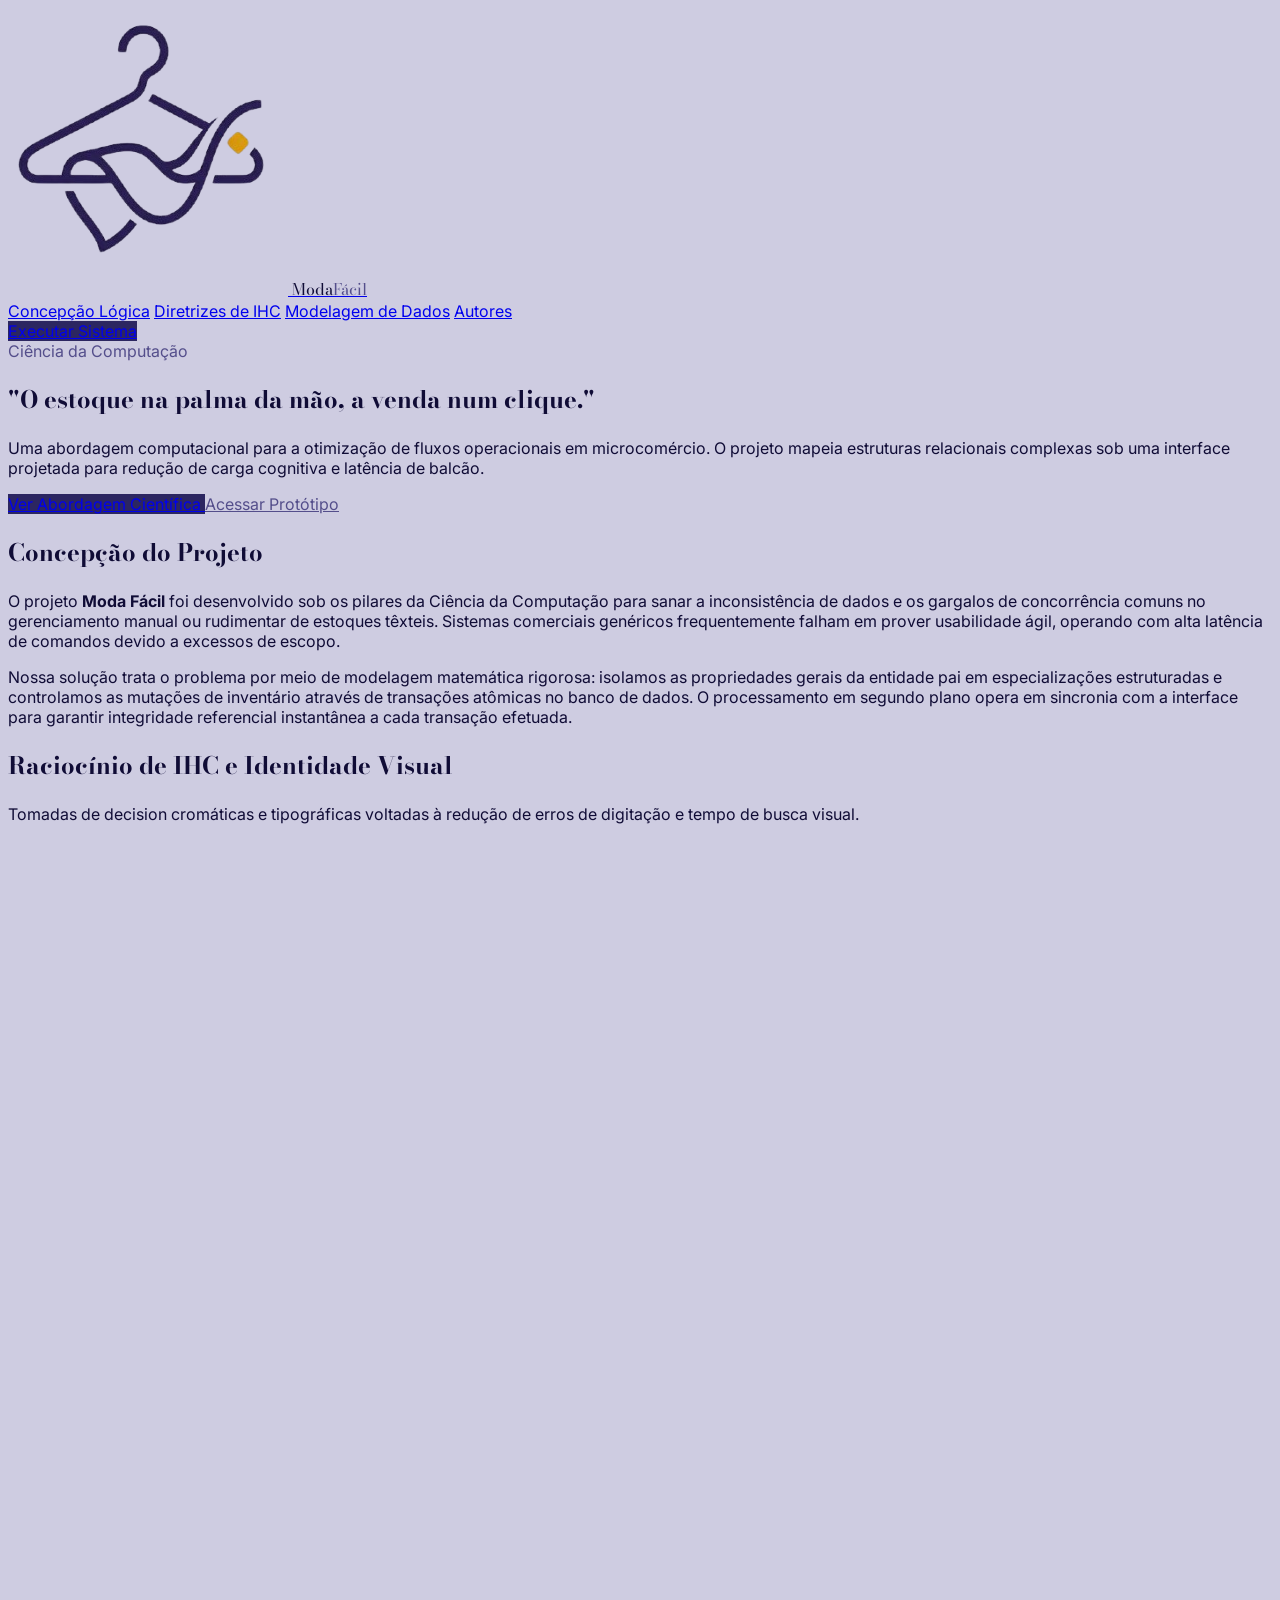
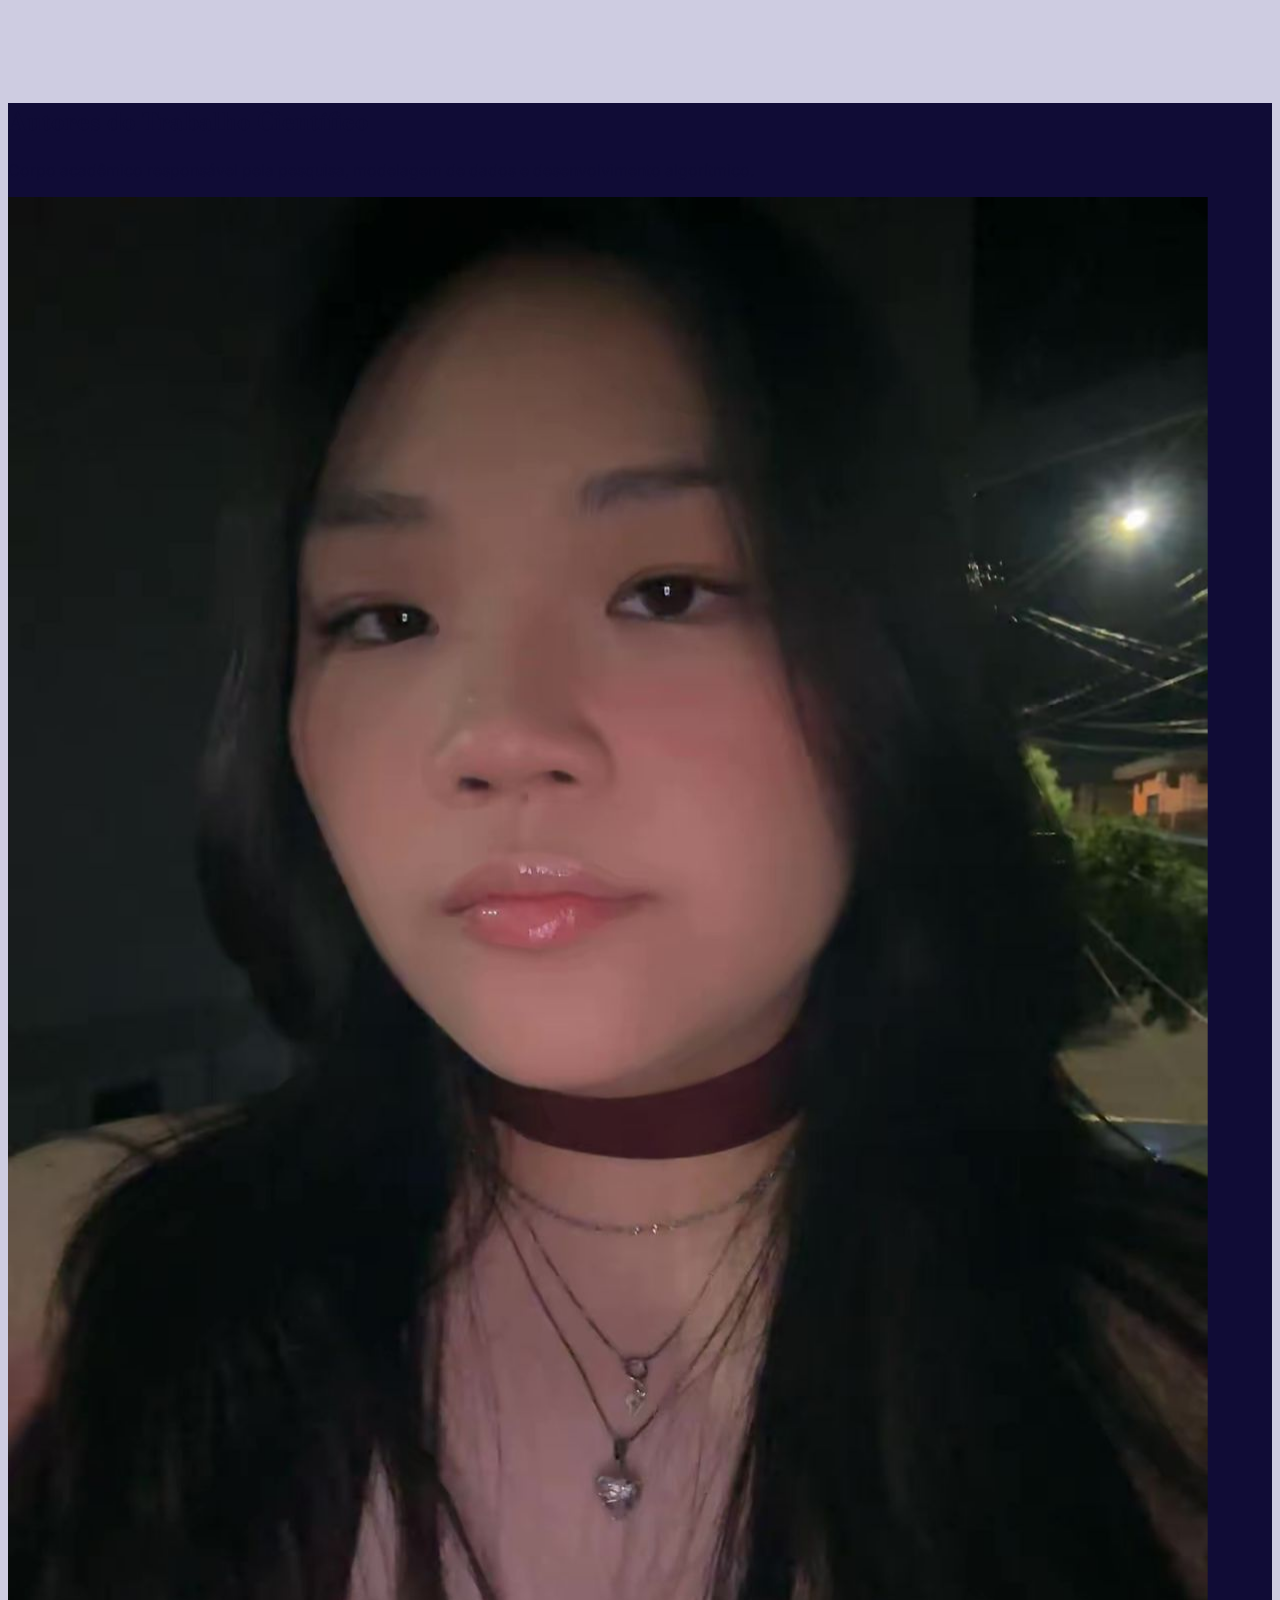
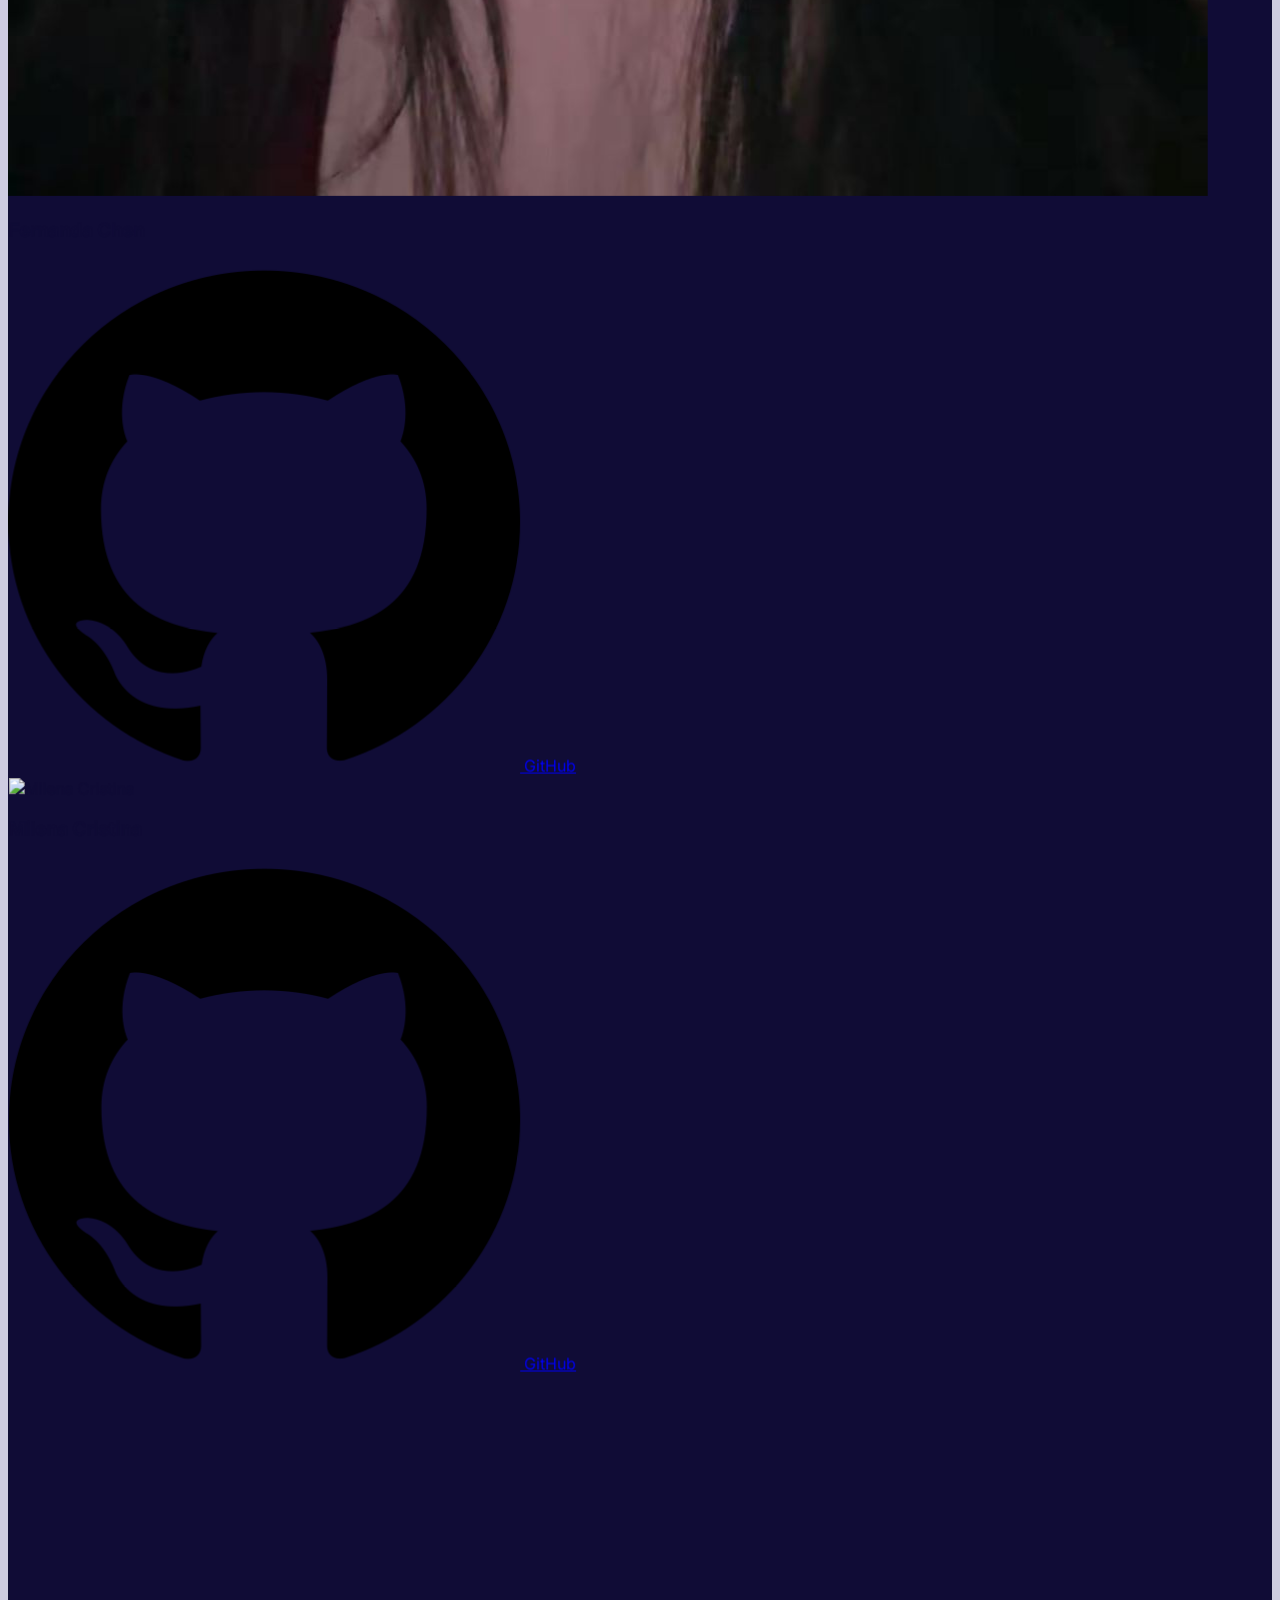
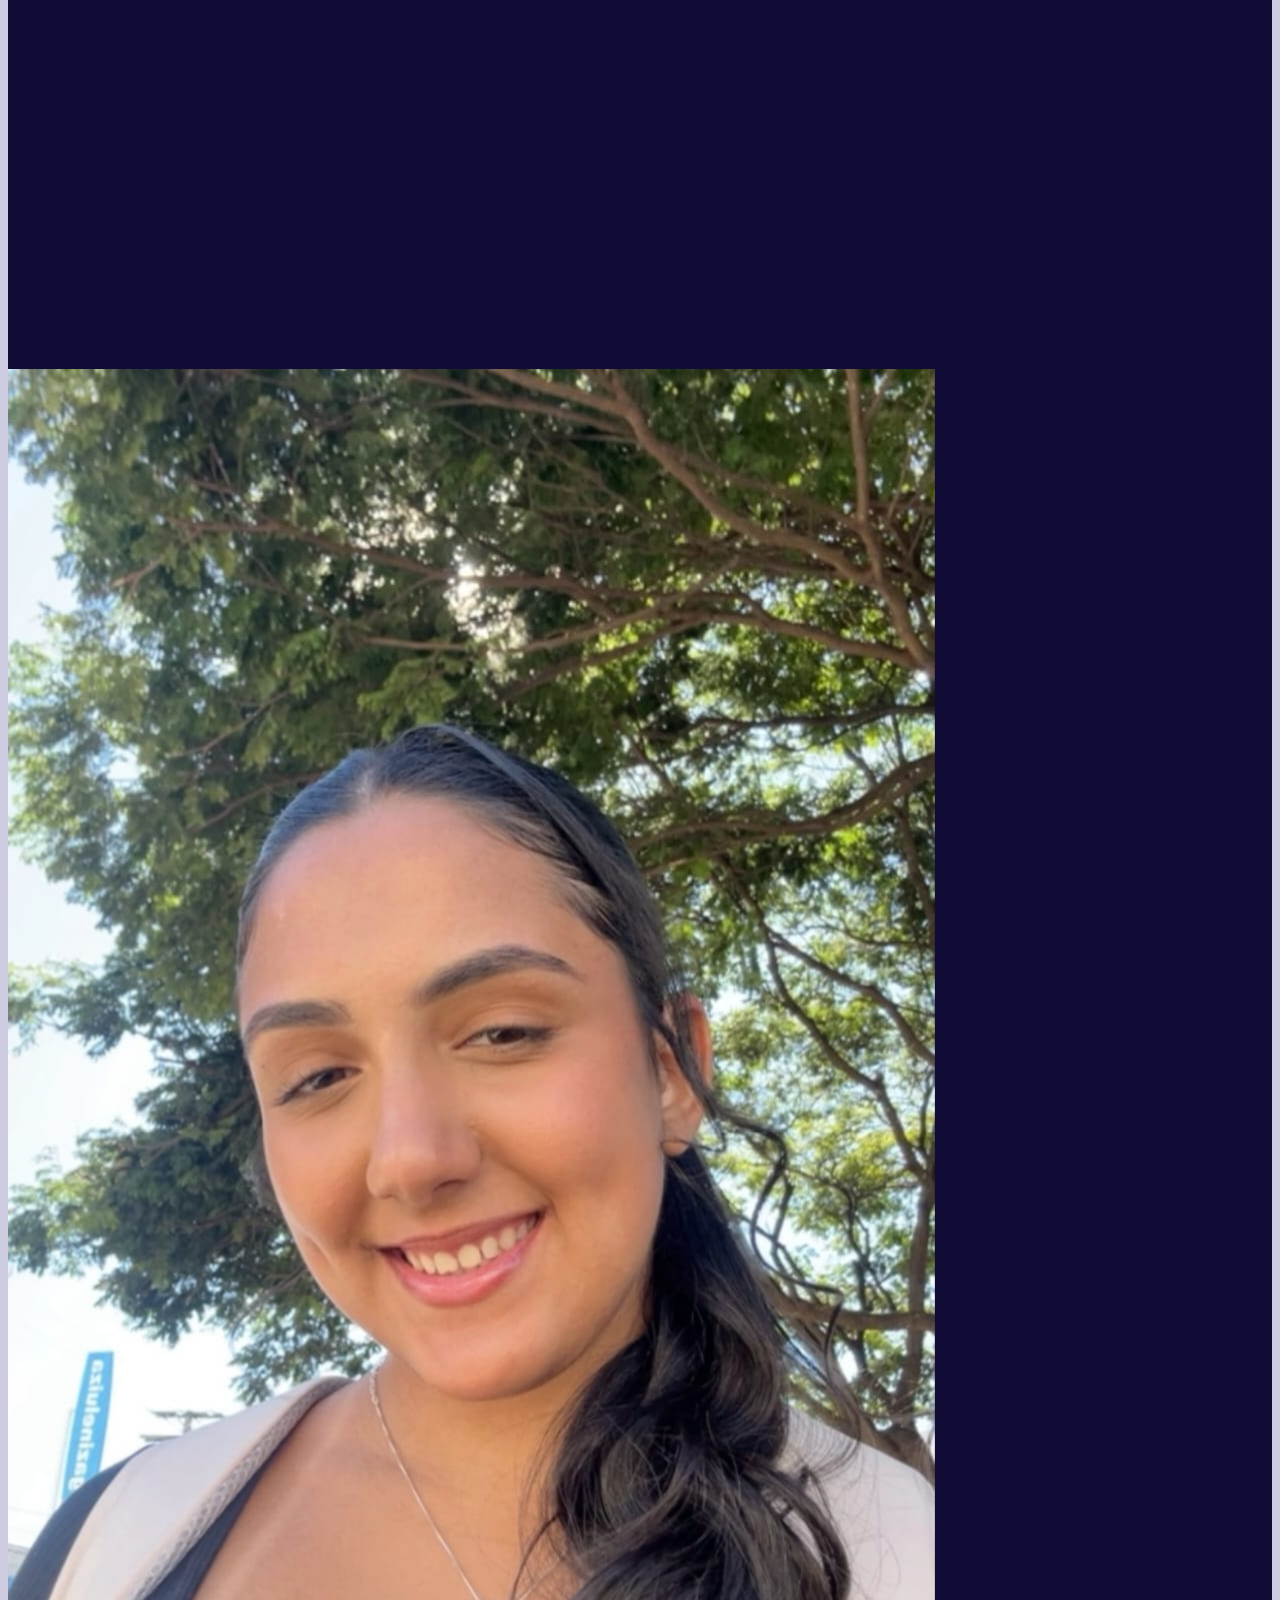
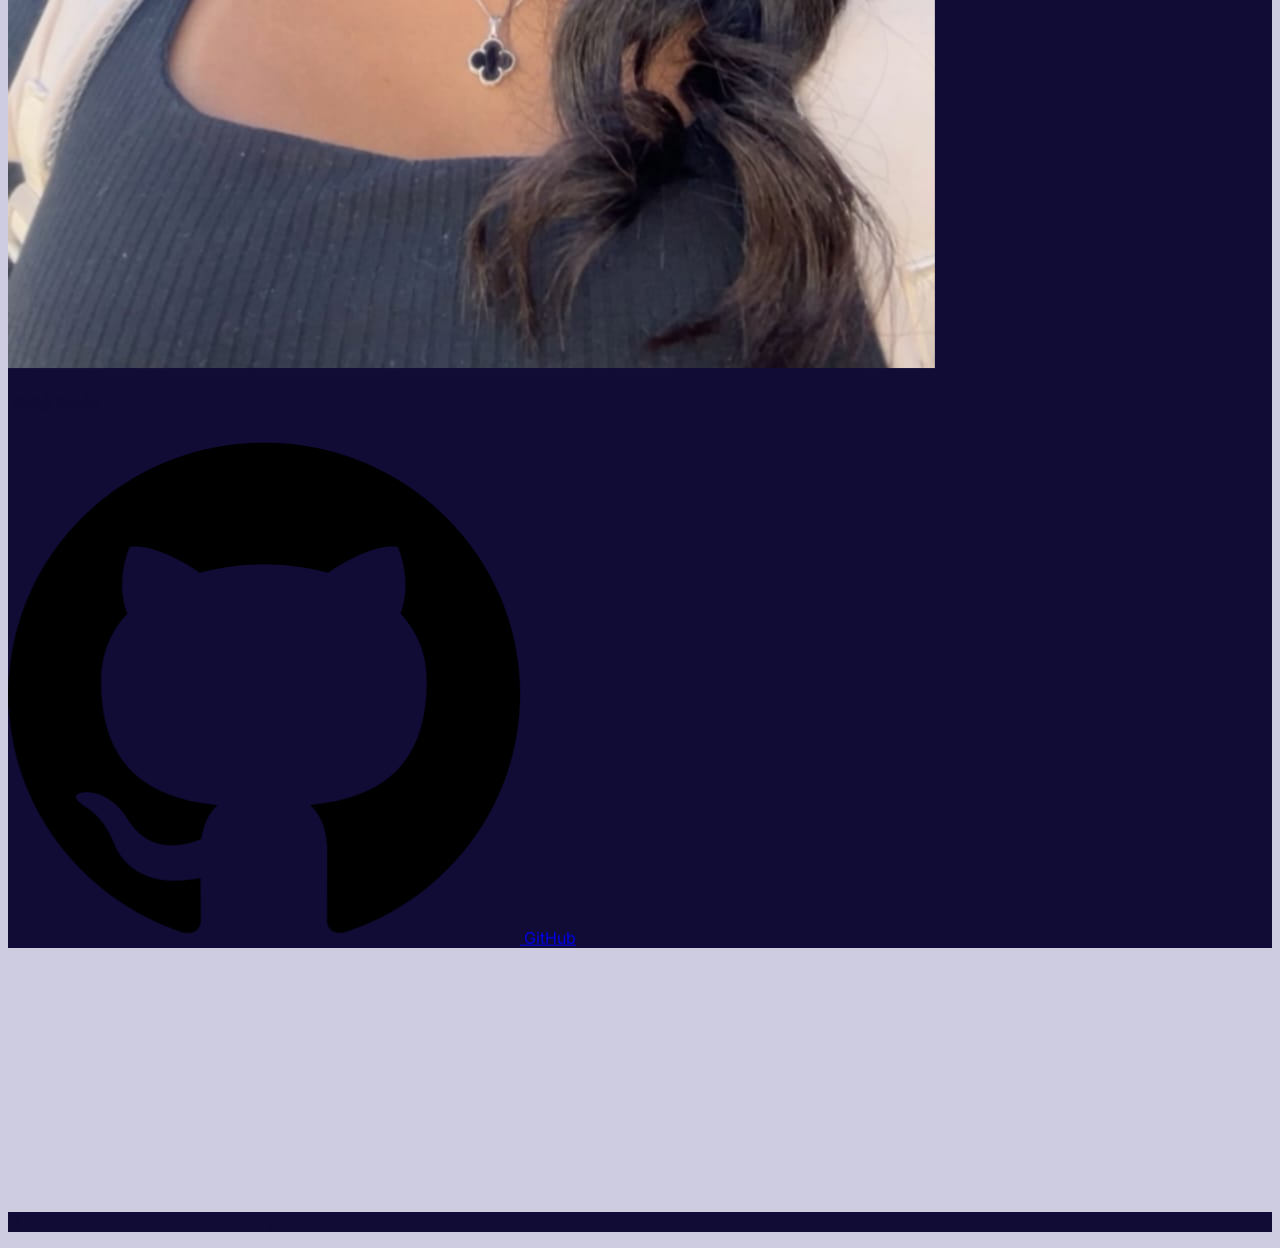
==== home.html @ ace3dada "site home" ====
<!DOCTYPE html>
<html lang="pt-BR">
<head>
    <meta charset="UTF-8">
    <meta name="viewport" content="width=device-width, initial-scale=1.0">
    <title>Moda Fácil - Concepção Científica</title>
    <script src="https://cdn.tailwindcss.com"></script>
    <link rel="stylesheet" href="CSS/home.css">
    
    <style>
        .hidden-scroll {
            opacity: 0 !important;
            transform: translateY(30px) scale(0.99) !important;
            transition: opacity 0.8s cubic-bezier(0.16, 1, 0.3, 1), 
                        transform 0.8s cubic-bezier(0.16, 1, 0.3, 1) !important;
            will-change: transform, opacity;
        }
        .show-scroll {
            opacity: 1 !important;
            transform: translateY(0) scale(1) !important;
        }
    </style>
</head>
<body class="bg-ambiente text-estrutura">

    <header class="fixed w-full bg-white text-estrutura shadow-sm z-50 border-b border-gray-100">
        <div class="max-w-6xl mx-auto px-4 py-4 flex justify-between items-center">
            <a href="#" class="flex items-center space-x-2">
                <img src="img/logo.png" alt="Logo" class="h-9 w-auto error-fallback">
                <span class="text-2xl font-bold font-didot tracking-wide text-estrutura">Moda<span class="text-interacao">Fácil</span></span>
            </a>
            
            <nav class="hidden md:flex space-x-8 font-medium text-sm">
                <a href="#arquitetura" class="hover:text-interacao transition">Concepção Lógica</a>
                <a href="#ihc" class="hover:text-interacao transition">Diretrizes de IHC</a>
                <a href="#modelo-relacional" class="hover:text-interacao transition">Modelagem de Dados</a>
                <a href="#autores" class="hover:text-interacao transition">Autores</a>
            </nav>
            
            <div>
                <a href="index.html" class="bg-acao-principal hover:bg-interacao text-white px-5 py-2.5 rounded-lg font-bold shadow-sm transition text-sm">
                    Executar Sistema
                </a>
            </div>
        </div>
    </header>

    <section class="pt-36 pb-20 bg-gradient-to-b from-white to-[#CECCE1]/40 px-4 text-center">
        <div class="max-w-3xl mx-auto">
            <span class="border border-interacao text-interacao text-xs font-semibold px-3 py-1 rounded-full uppercase tracking-wider">Ciência da Computação</span>
            <h1 class="text-4xl md:text-6xl font-black font-didot mt-4 tracking-tight leading-tight text-estrutura">
                "O estoque na palma da mão, a venda num clique."
            </h1>
            <p class="text-base text-gray-600 mt-6 max-w-2xl mx-auto font-light text-justify md:text-center">
                Uma abordagem computacional para a otimização de fluxos operacionais em microcomércio. O projeto mapeia estruturas relacionais complexas sob uma interface projetada para redução de carga cognitiva e latência de balcão.
            </p>
            <div class="mt-10 flex flex-col sm:flex-row justify-center gap-4">
                <a href="#arquitetura" class="bg-acao-principal text-white px-6 py-3 rounded-lg font-bold hover:bg-estrutura transition shadow-md text-sm">
                    Ver Abordagem Científica
                </a>
                <a href="index.html" class="border border-interacao text-interacao hover:bg-white px-6 py-3 rounded-lg font-medium transition text-sm">
                    Acessar Protótipo
                </a>
            </div>
        </div>
    </section>

    <section id="arquitetura" class="py-20 bg-white px-4 hidden-scroll">
        <div class="max-w-4xl mx-auto">
            <div class="text-center mb-12">
                <h2 class="text-3xl font-bold font-didot text-estrutura">Concepção do Projeto</h2>
                <div class="h-1 w-12 bg-acao-principal mx-auto mt-3 rounded"></div>
            </div>
            <div class="space-y-6 text-base leading-relaxed text-gray-700 max-w-3xl mx-auto text-justify">
                <p>
                    O projeto <strong>Moda Fácil</strong> foi desenvolvido sob os pilares da Ciência da Computação para sanar a inconsistência de dados e os gargalos de concorrência comuns no gerenciamento manual ou rudimentar de estoques têxteis. Sistemas comerciais genéricos frequentemente falham em prover usabilidade ágil, operando com alta latência de comandos devido a excessos de escopo.
                </p>
                <p>
                    Nossa solução trata o problema por meio de modelagem matemática rigorosa: isolamos as propriedades gerais da entidade pai em especializações estruturadas e controlamos as mutações de inventário através de transações atômicas no banco de dados. O processamento em segundo plano opera em sincronia com a interface para garantir integridade referencial instantânea a cada transação efetuada.
                </p>
            </div>
        </div>
    </section>

    <section id="ihc" class="py-20 bg-[#CECCE1]/30 px-4 hidden-scroll">
        <div class="max-w-5xl mx-auto">
            <div class="text-center mb-16">
                <h2 class="text-3xl font-bold font-didot text-estrutura">Raciocínio de IHC e Identidade Visual</h2>
                <p class="text-sm text-gray-600 mt-2">Tomadas de decision cromáticas e tipográficas voltadas à redução de erros de digitação e tempo de busca visual.</p>
            </div>

            <div class="grid md:grid-cols-2 gap-12">
                <div class="bg-white p-8 rounded-2xl shadow-sm border border-gray-100 hidden-scroll">
                    <h3 class="text-xl font-bold mb-6 flex items-center gap-2 text-estrutura">🔤 Hierarquia Tipográfica</h3>
                    <div class="space-y-4">
                        <div class="border-b pb-3">
                            <span class="font-didot text-2xl block text-estrutura">Didot</span>
                            <span class="text-xs text-gray-500">Aplicações: Elementos de alta ordem visual, marcas de cabeçalho e títulos estruturais. Evoca a semântica estética do domínio de aplicação (moda).</span>
                        </div>
                        <div>
                            <span class="font-bold text-lg block text-gray-800">News Gothic MT</span>
                            <span class="text-xs text-gray-500">Aplicações: Áreas administrativas, tabelas relacionais, formulários de entrada e strings de exibição. Escolhida por sua alta legibilidade em telas de baixa amostragem, diminuindo o tempo de varredura visual do operador.</span>
                        </div>
                    </div>
                </div>

                <div class="bg-white p-8 rounded-2xl shadow-sm border border-gray-100 hidden-scroll">
                    <h3 class="text-xl font-bold mb-6 flex items-center gap-2 text-estrutura">🎨 Esquema de Cores Monocromático</h3>
                    <div class="grid grid-cols-2 gap-3 text-white text-xs font-medium">
                        <div class="p-3 rounded bg-estrutura">Estrutura (Menus)<br><span class="opacity-75">RGB(16, 12, 54)</span></div>
                        <div class="p-3 rounded bg-acao-principal">Ação Principal (Venda)<br><span class="opacity-75">RGB(44, 38, 97)</span></div>
                        <div class="p-3 rounded bg-interacao">Interação (Hover/Ícones)<br><span class="opacity-75">RGB(84, 78, 139)</span></div>
                        <div class="p-3 rounded bg-organizacao">Organização (Cards)<br><span class="opacity-75">RGB(137, 132, 182)</span></div>
                        <div class="p-3 rounded bg-alerta-ambar text-[#100C36] font-bold col-span-2 text-center">
                            ⚠️ Acento Âmbar Complementar: Isolado estritamente para interrupções críticas do sistema (Ex: Estoque Mínimo Atingido).
                        </div>
                    </div>
                </div>
            </div>
        </div>
    </section>

    <section id="modelo-relacional" class="py-20 bg-white px-4 hidden-scroll">
        <div class="max-w-5xl mx-auto">
            <div class="text-center mb-16">
                <h2 class="text-3xl font-bold font-didot text-estrutura">Arquitetura de Banco de Dados Relacional</h2>
                <p class="text-sm text-gray-600 mt-2">Mapeamento lógico estruturado para persistência segura e eliminação de redundâncias comuns a planilhas.</p>
                <img src="img/esquema er.png" alt="Diagrama Relacional" class="mx-auto mt-8 max-w-full border border-gray-200 rounded-lg shadow-sm error-fallback hidden-scroll">
            </div>

            <div class="grid sm:grid-cols-2 md:grid-cols-3 gap-6">
                <div class="p-6 bg-[#CECCE1]/20 rounded-xl border border-gray-100 hidden-scroll">
                    <span class="text-2xl mb-2 block">🧬</span>
                    <h4 class="font-bold text-gray-900 mb-1">Especialização de Entidades</h4>
                    <p class="text-xs text-gray-600">A entidade genérica <code>PRODUTO</code> ramifica-se logicamente em tabelas especializadas (<code>ROUPA</code>, <code>CALÇADO</code>, <code>ACESSÓRIO</code>) via chaves estrangeiras vinculadas.</p>
                </div>
                <div class="p-6 bg-[#CECCE1]/20 rounded-xl border border-gray-100 hidden-scroll">
                    <span class="text-2xl mb-2 block">📊</span>
                    <h4 class="font-bold text-gray-900 mb-1">Gerenciamento de Variantes</h4>
                    <p class="text-xs text-gray-600">O mapeamento de atributos voláteis (cor, tamanho, estoque e SKU) é isolado na relação <code>VARIANTE</code>, viabilizando consultas complexas de cardinalidade de forma otimizada.</p>
                </div>
                <div class="p-6 bg-[#CECCE1]/20 rounded-xl border border-gray-100 hidden-scroll">
                    <span class="text-2xl mb-2 block">📉</span>
                    <h4 class="font-bold text-gray-900 mb-1">Atomicidade e Baixa</h4>
                    <p class="text-xs text-gray-600">A relação associativa <code>ITEM_VENDA</code> decompõe o relacionamento N:N entre vendas e variantes. As atualizações de inventário em <code>MOVIMENTAÇÃO_ESTOQUE</code> seguem o princípio de atomicidade.</p>
                </div>
            </div>
        </div>
    </section>

    <section id="autores" class="py-20 bg-estrutura text-white px-4 hidden-scroll">
        <div class="max-w-5xl mx-auto">
            <div class="text-center mb-16">
                <h2 class="text-3xl font-bold font-didot text-white">Autores do Trabalho Científico</h2>
                <div class="h-1 w-12 bg-[#8984B6] mx-auto mt-3 rounded"></div>
                <p class="text-[#CECCE1] text-sm mt-4">Corpo acadêmico responsável pela pesquisa, modelagem de dados e desenvolvimento algorítmico.</p>
            </div>

            <div class="grid sm:grid-cols-2 md:grid-cols-4 gap-6">
                <div class="bg-[#2C2661]/40 border border-[#8984B6]/30 p-6 rounded-xl text-center flex flex-col justify-between items-center shadow-sm hidden-scroll">
                    <div class="w-20 h-20 bg-[#544E8B] rounded-full overflow-hidden mb-3 border-2 border-[#8984B6]">
                        <img src="img/fc.png" alt="Fernanda Chen" class="w-full h-full object-cover">
                    </div>
                    <div>
                        <h3 class="text-base font-bold text-white">Fernanda Chen</h3>
                    </div>
                    <a href="https://github.com/chenxsz" target="_blank" class="bg-[#544E8B] hover:bg-[#8984B6] text-white text-xs font-medium px-4 py-1.5 rounded transition flex items-center gap-1">
                        <img src="img/github-logo.png" alt="GitHub" class="w-4 h-4"> GitHub
                    </a>
                </div>

                <div class="bg-[#2C2661]/40 border border-[#8984B6]/30 p-6 rounded-xl text-center flex flex-col justify-between items-center shadow-sm hidden-scroll">
                    <div class="w-20 h-20 bg-[#544E8B] rounded-full overflow-hidden mb-3 border-2 border-[#8984B6]">
                        <img src="img/mc.png" alt="Milena Cristina" class="w-full h-full object-cover">
                    </div>
                    <div>
                        <h3 class="text-base font-bold text-white">Milena Cristina</h3>
                    </div>
                    <a href="https://github.com/" target="_blank" class="bg-[#544E8B] hover:bg-[#8984B6] text-white text-xs font-medium px-4 py-1.5 rounded transition flex items-center gap-1">
                        <img src="img/github-logo.png" alt="GitHub" class="w-4 h-4"> GitHub
                    </a>
                </div>

                <div class="bg-[#2C2661]/40 border border-[#8984B6]/30 p-6 rounded-xl text-center flex flex-col justify-between items-center shadow-sm hidden-scroll">
                    <div class="w-20 h-20 bg-[#544E8B] rounded-full overflow-hidden mb-3 border-2 border-[#8984B6]">
                        <img src="img/rv.png" alt="Raquel Vitória" class="w-full h-full object-cover">
                    </div>
                    <div>
                        <h3 class="text-base font-bold text-white">Raquel Vitória</h3>
                    </div>
                    <a href="https://github.com/" target="_blank" class="bg-[#544E8B] hover:bg-[#8984B6] text-white text-xs font-medium px-4 py-1.5 rounded transition flex items-center gap-1">
                        <img src="img/github-logo.png" alt="GitHub" class="w-4 h-4"> GitHub
                    </a>
                </div>

                <div class="bg-[#2C2661]/40 border border-[#8984B6]/30 p-6 rounded-xl text-center flex flex-col justify-between items-center shadow-sm hidden-scroll">
                    <div class="w-20 h-20 bg-[#544E8B] rounded-full overflow-hidden mb-3 border-2 border-[#8984B6]">
                        <img src="img/ym.png" alt="Yoná Maia" class="w-full h-full object-cover">
                    </div>
                    <div>
                        <h3 class="text-base font-bold text-white">Yoná Maia</h3>
                    </div>
                    <a href="https://github.com/yonamaiah-dot" target="_blank" class="bg-[#544E8B] hover:bg-[#8984B6] text-white text-xs font-medium px-4 py-1.5 rounded transition flex items-center gap-1">
                        <img src="img/github-logo.png" alt="GitHub" class="w-4 h-4"> GitHub
                    </a>
                </div>
            </div>
        </div>
    </section>

    <section id="contato" class="py-20 bg-white px-4 hidden-scroll">
        <div class="max-w-xl mx-auto">
            <div class="text-center mb-10">
                <h2 class="text-3xl font-bold font-didot text-estrutura">Contato e Feedback</h2>
                <p class="text-sm text-gray-600 mt-2">Dúvidas acadêmicas ou documentação técnica adicional sobre o projeto?</p>
            </div>

            <form action="#" method="POST" class="space-y-4">
                <div>
                    <label class="block text-xs font-semibold text-gray-700 mb-1">Nome</label>
                    <input type="text" required placeholder="Seu nome" class="w-full px-4 py-2 rounded-lg border border-gray-300 focus:ring-2 focus:ring-interacao outline-none transition text-sm">
                </div>
                <div>
                    <label class="block text-xs font-semibold text-gray-700 mb-1">E-mail</label>
                    <input type="email" required placeholder="seu.email@exemplo.com" class="w-full px-4 py-2 rounded-lg border border-gray-300 focus:ring-2 focus:ring-interacao outline-none transition text-sm">
                </div>
                <div>
                    <label class="block text-xs font-semibold text-gray-700 mb-1">Mensagem</label>
                    <textarea required rows="4" placeholder="Sua consideração ou dúvida técnica..." class="w-full px-4 py-2 rounded-lg border border-gray-300 focus:ring-2 focus:ring-interacao outline-none transition text-sm"></textarea>
                </div>
                <button type="submit" class="w-full bg-acao-principal hover:bg-estrutura text-white font-bold py-2.5 rounded-lg shadow transition text-sm">
                    Enviar Mensagem
                </button>
            </form>
        </div>
    </section>

    <footer class="bg-estrutura text-gray-400 py-6 px-4 text-center text-xs border-t border-[#2C2661]">
        <p>&copy; 2026 Moda Fácil. Desenvolvido para fins de pesquisa em Ciência da Computação.</p>
    </footer>

    <script>
        document.querySelectorAll('.error-fallback').forEach(img => {
            img.onerror = function() { this.style.display = 'none'; };
        });

        const observerOptions = {
            root: null, 
            rootMargin: '0px 0px -50px 0px', 
            threshold: 0.05
        };

        const scrollObserver = new IntersectionObserver((entries) => {
            entries.forEach(entry => {
                if (entry.isIntersecting) {
                    entry.target.classList.add('show-scroll');
                } else {
                    entry.target.classList.remove('show-scroll');
                }
            });
        }, observerOptions);

        const animatableElements = document.querySelectorAll('.hidden-scroll');
        animatableElements.forEach(el => scrollObserver.observe(el));
    </script>
</body>
</html>
---- CSS/home.css ----
/* CSS/home.css */
@import url('https://fonts.googleapis.com/css2?family=Bodoni+Moda:ital,opsz,wght=0,6..96,400..900;1,6..96,400..900&family=Inter:wght@300;400;500;600;700&display=swap');

html {
    scroll-behavior: smooth;
}

/* Configurações Base da Paleta de Cores do Grupo */
body {
    background-color: rgb(206, 204, 225); /* O Ambiente: Fundo Geral das Telas */
    color: rgb(16, 12, 54);              /* Estrutura: Texto Escuro Base */
    font-family: 'Inter', sans-serif;    /* News Gothic MT (Simulada via Inter para Web) */
}

/* Didot - Sofisticação, Títulos Principais e Identidade de Moda */
.font-didot {
    font-family: 'Bodoni Moda', serif;
}

/* Classes Utilitárias do Esquema Monocromático (Baseado no Documento Oficial) */
.bg-ambiente { background-color: rgb(206, 204, 225); }
.bg-organizacao { background-color: rgb(137, 132, 182); }
.bg-interacao { background-color: rgb(84, 78, 139); }
.bg-acao-principal { background-color: rgb(44, 38, 97); }
.bg-estrutura { background-color: rgb(16, 12, 54); }

/* Cores de Texto */
.text-estrutura { color: rgb(16, 12, 54); }
.text-organizacao { color: rgb(137, 132, 182); }
.text-interacao { color: rgb(84, 78, 139); }

/* Acento Crítico Âmbar - Restrito Estritamente a Eventos Críticos / Estoque Baixo */
.bg-alerta-ambar { background-color: #f59e0b; }
.text-alerta-ambar { color: #f59e0b; }


/* ==========================================================================
   ⚙️ LÓGICA DE ANIMAÇÃO POR SCROLL (INTERSECTION OBSERVER)
   ========================================================================== */

/* Estado Inicial: O elemento fica invisível, deslocado 40px para baixo e reduzido */
.hidden-scroll {
    opacity: 0;
    transform: translateY(40px) scale(0.98);
    transition: opacity 0.85s cubic-bezier(0.16, 1, 0.3, 1), 
                transform 0.85s cubic-bezier(0.16, 1, 0.3, 1);
    will-change: transform, opacity; /* Otimização de renderização via GPU em BCC */
}

/* Estado Final: Ativado via JavaScript quando o elemento entra no Viewport */
.show-scroll {
    opacity: 1;
    transform: translateY(0) scale(1);
}
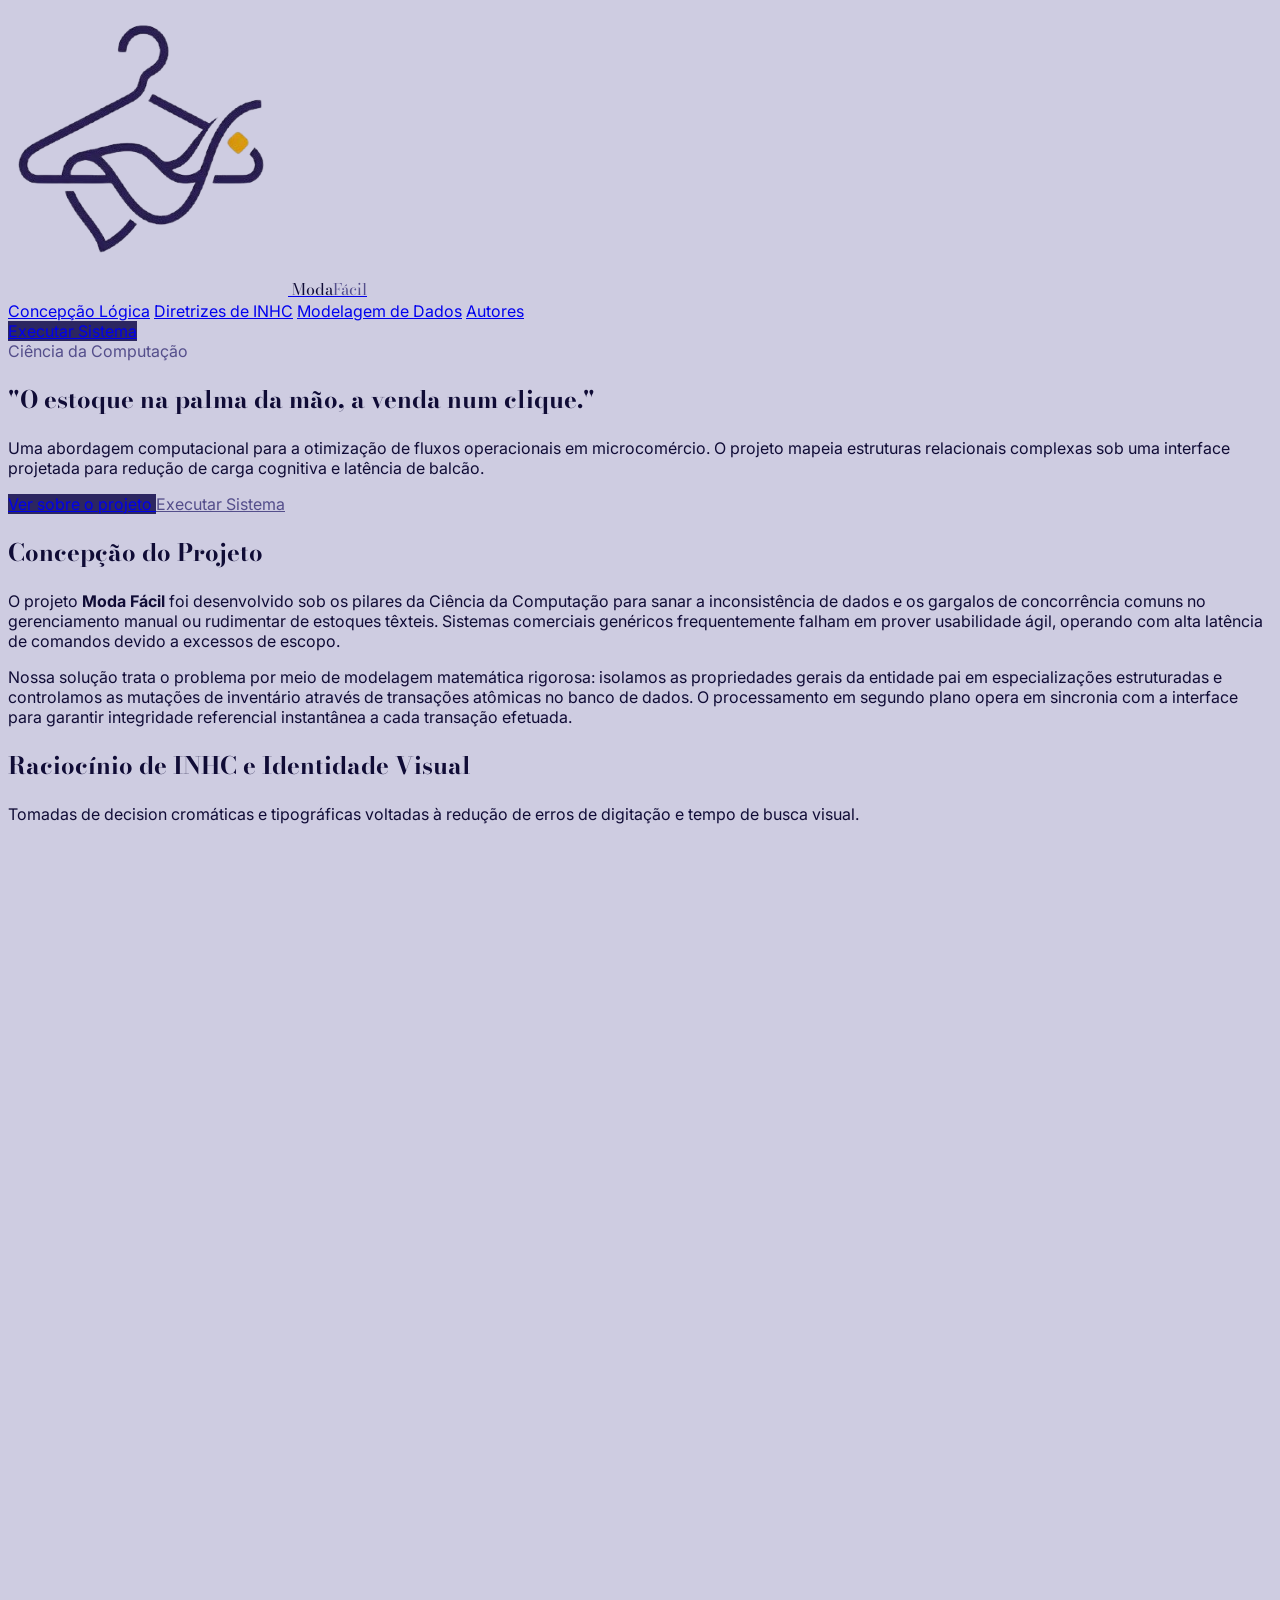
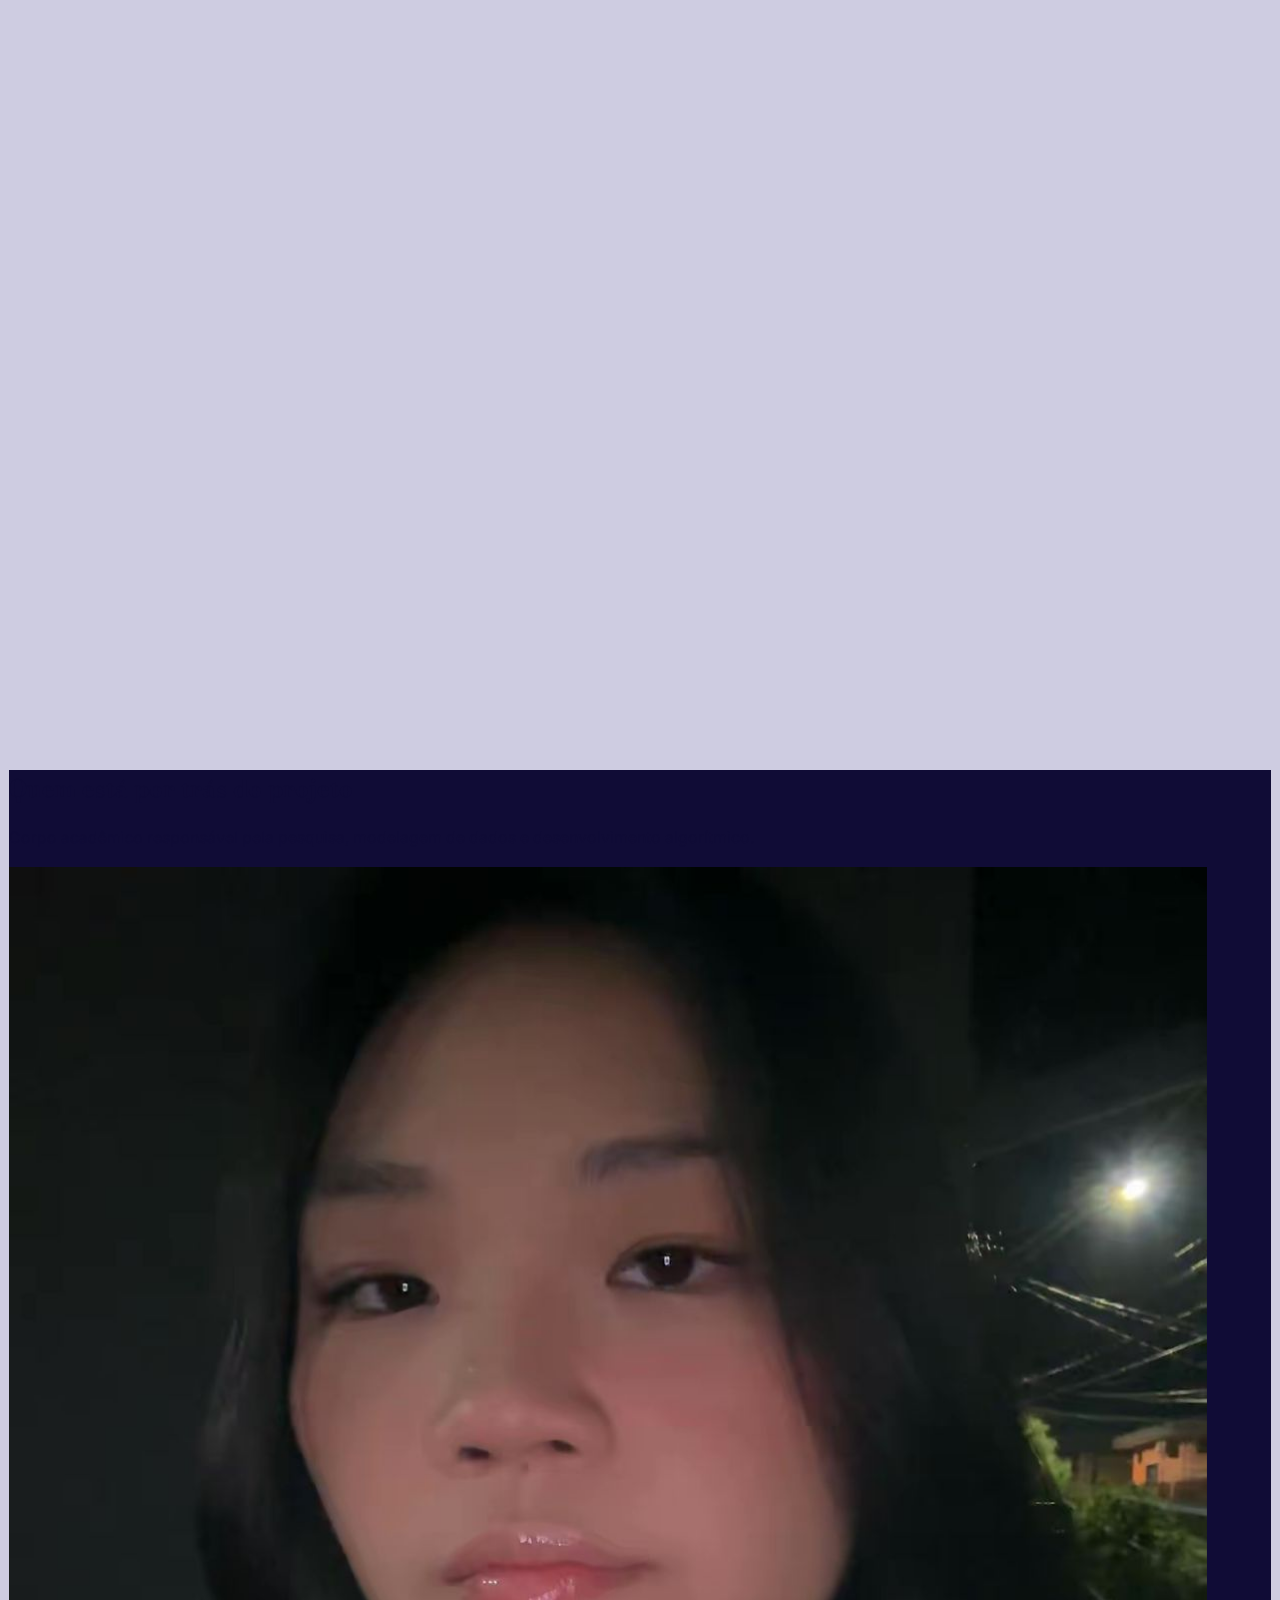
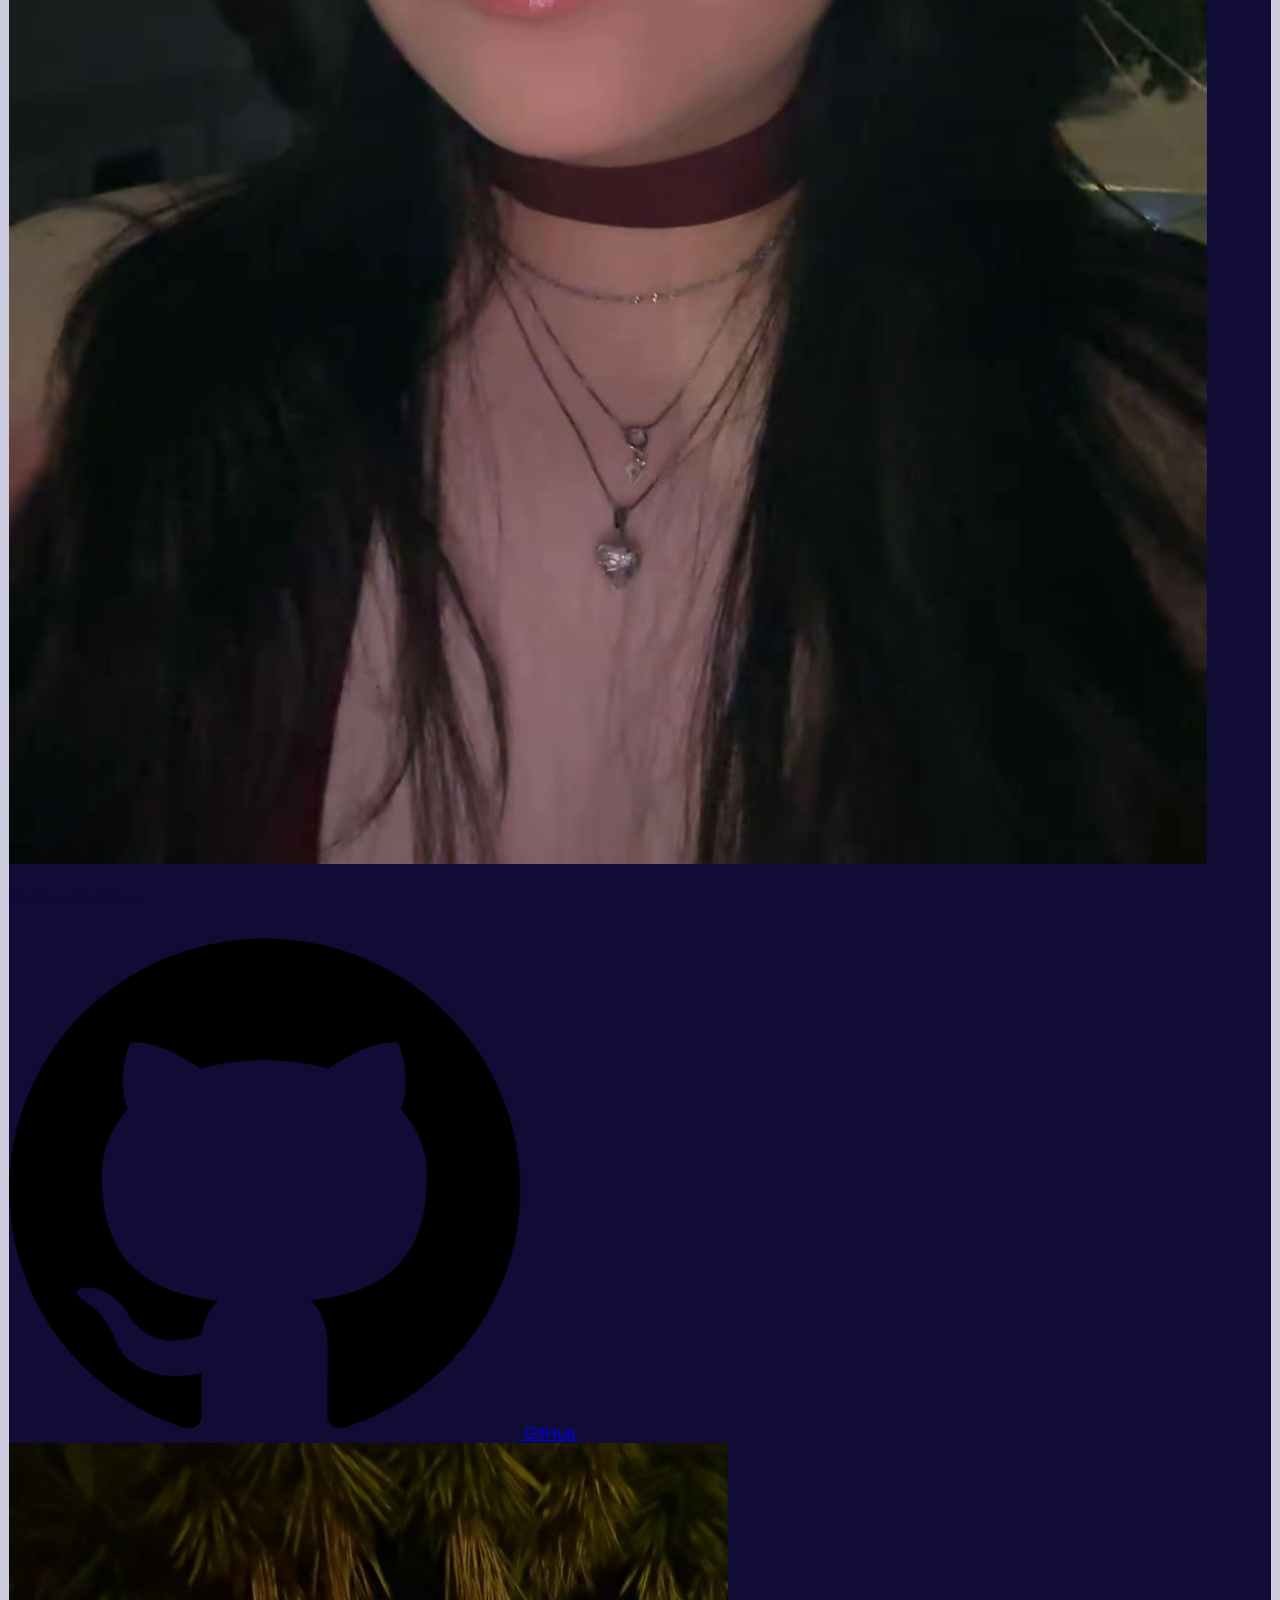
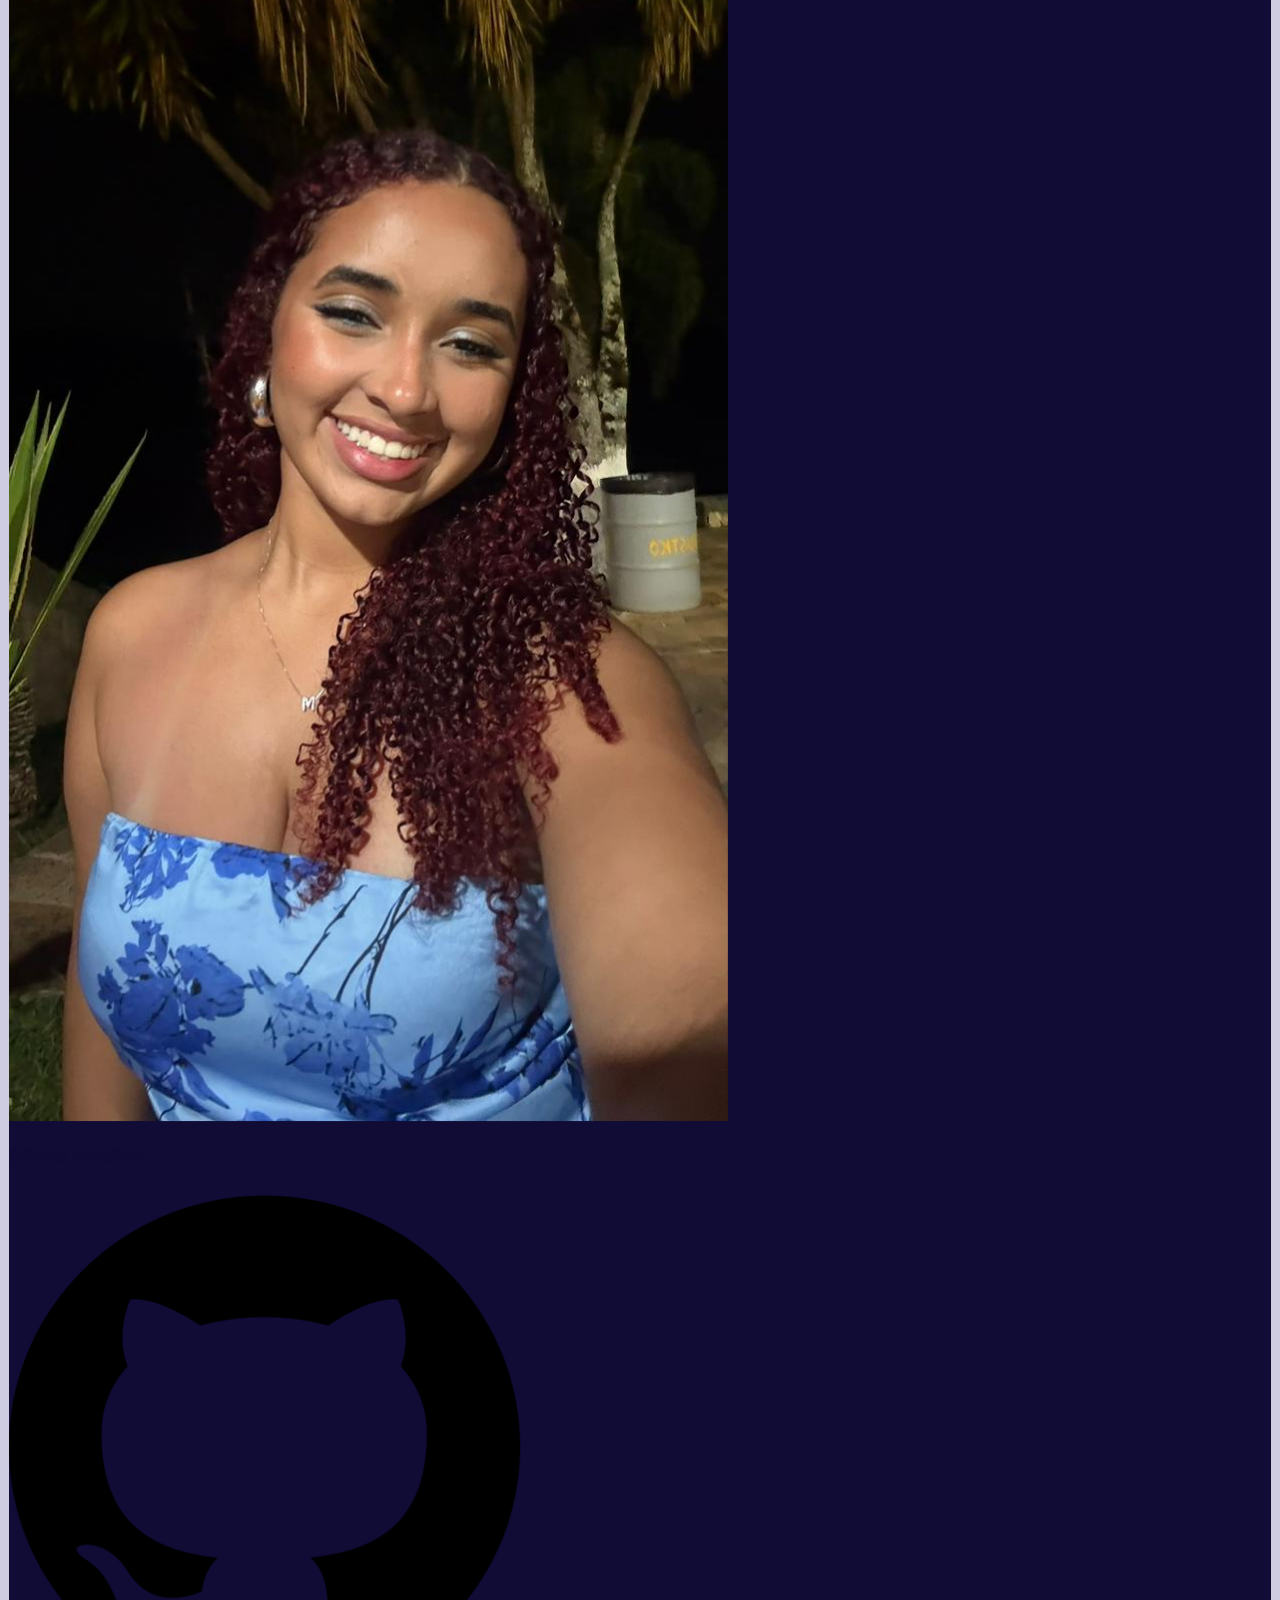
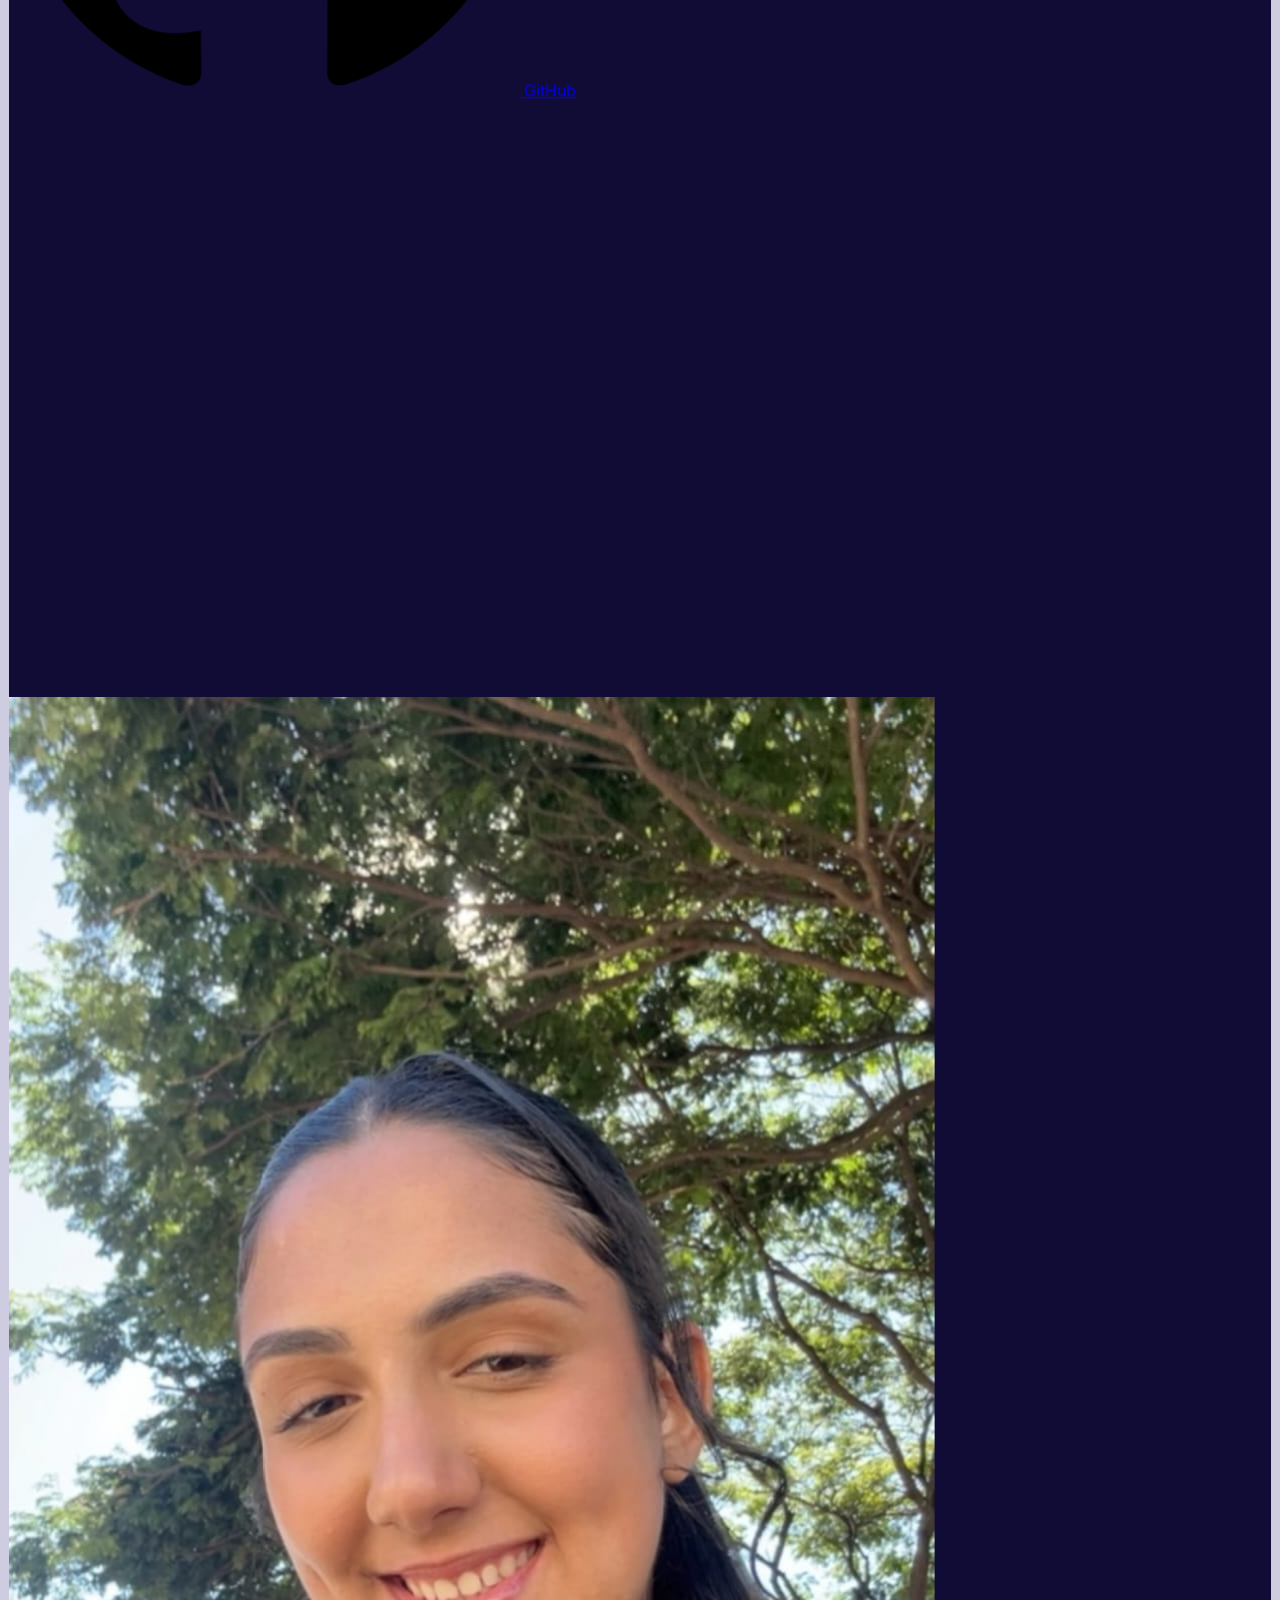
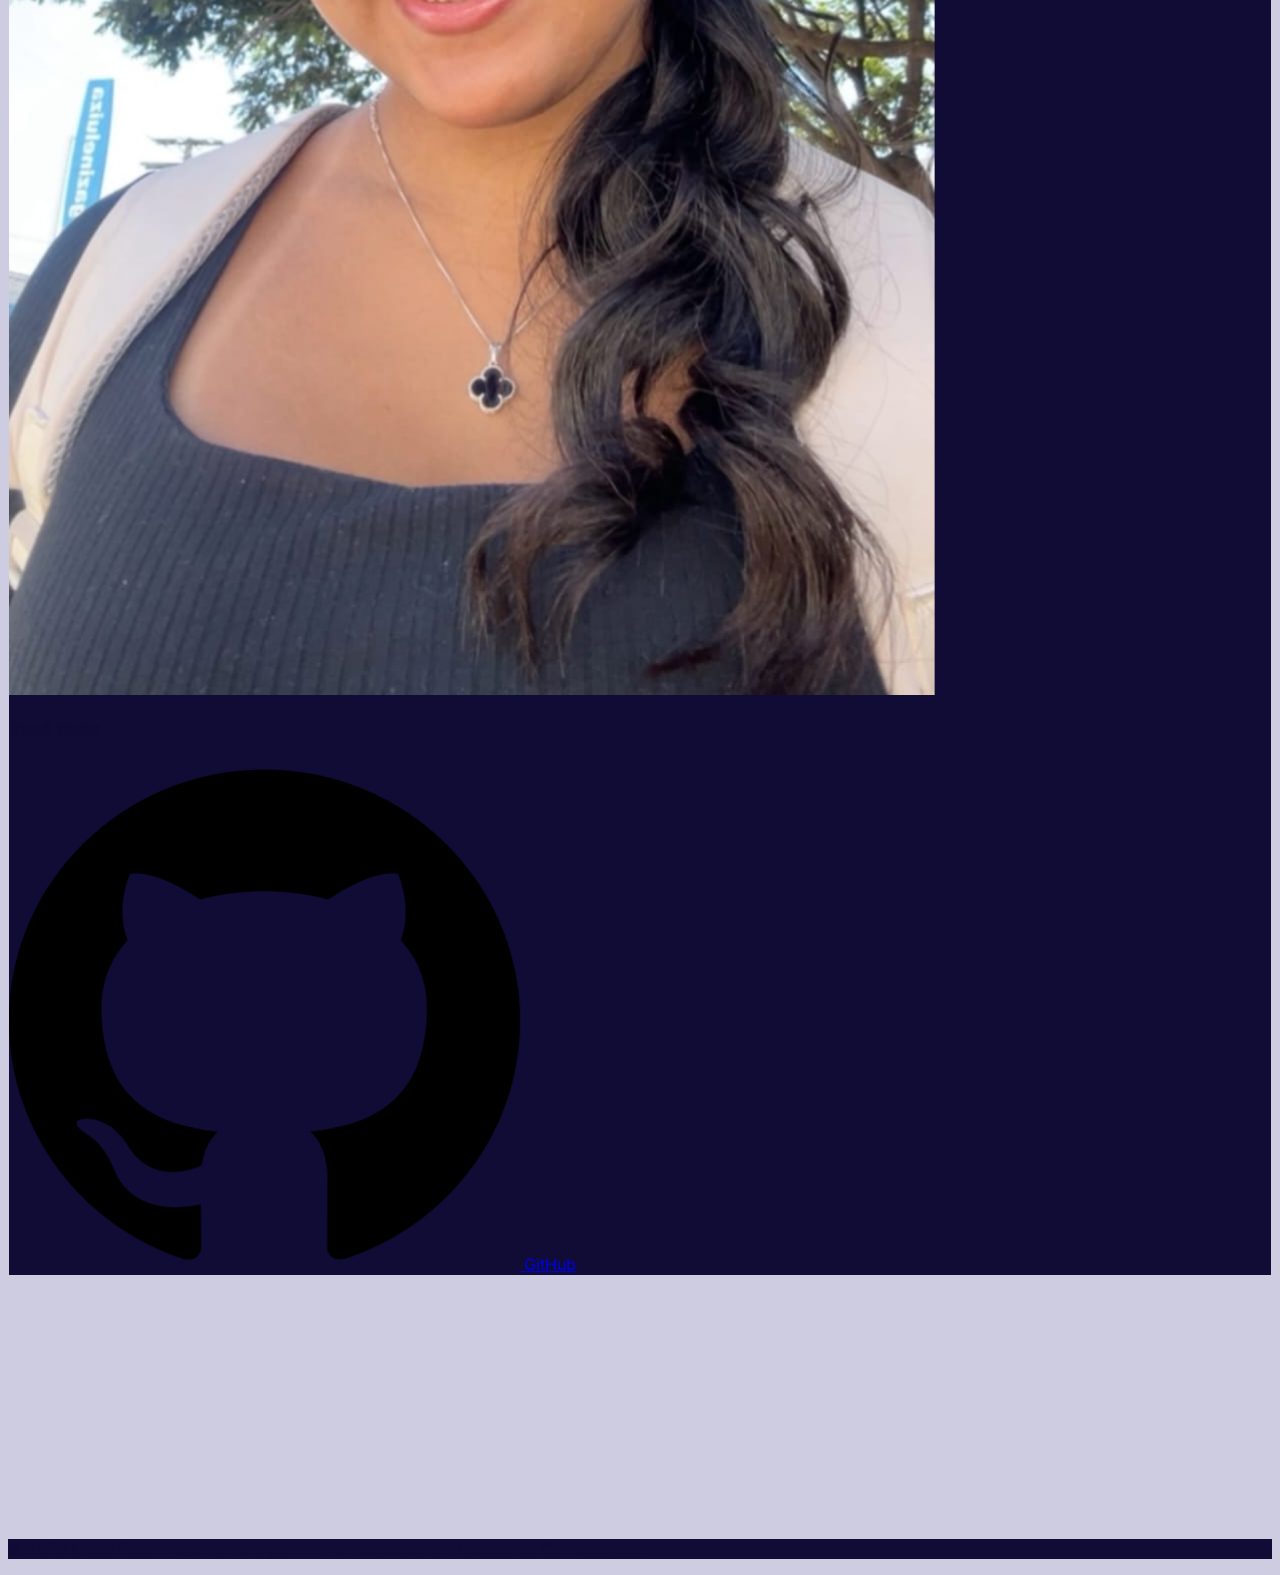
==== commit 37f17d0e: "adição das fotos" ====
--- a/home.html
+++ b/home.html
@@ -3,7 +3,7 @@
 <head>
     <meta charset="UTF-8">
     <meta name="viewport" content="width=device-width, initial-scale=1.0">
-    <title>Moda Fácil - Concepção Científica</title>
+    <title>Moda Fácil - Home</title>
     <script src="https://cdn.tailwindcss.com"></script>
     <link rel="stylesheet" href="CSS/home.css">
     
@@ -32,7 +32,7 @@
             
             <nav class="hidden md:flex space-x-8 font-medium text-sm">
                 <a href="#arquitetura" class="hover:text-interacao transition">Concepção Lógica</a>
-                <a href="#ihc" class="hover:text-interacao transition">Diretrizes de IHC</a>
+                <a href="#ihc" class="hover:text-interacao transition">Diretrizes de INHC</a>
                 <a href="#modelo-relacional" class="hover:text-interacao transition">Modelagem de Dados</a>
                 <a href="#autores" class="hover:text-interacao transition">Autores</a>
             </nav>
@@ -56,10 +56,10 @@
             </p>
             <div class="mt-10 flex flex-col sm:flex-row justify-center gap-4">
                 <a href="#arquitetura" class="bg-acao-principal text-white px-6 py-3 rounded-lg font-bold hover:bg-estrutura transition shadow-md text-sm">
-                    Ver Abordagem Científica
+                    Ver sobre o projeto
                 </a>
                 <a href="index.html" class="border border-interacao text-interacao hover:bg-white px-6 py-3 rounded-lg font-medium transition text-sm">
-                    Acessar Protótipo
+                    Executar Sistema
                 </a>
             </div>
         </div>
@@ -85,13 +85,13 @@
     <section id="ihc" class="py-20 bg-[#CECCE1]/30 px-4 hidden-scroll">
         <div class="max-w-5xl mx-auto">
             <div class="text-center mb-16">
-                <h2 class="text-3xl font-bold font-didot text-estrutura">Raciocínio de IHC e Identidade Visual</h2>
+                <h2 class="text-3xl font-bold font-didot text-estrutura">Raciocínio de INHC e Identidade Visual</h2>
                 <p class="text-sm text-gray-600 mt-2">Tomadas de decision cromáticas e tipográficas voltadas à redução de erros de digitação e tempo de busca visual.</p>
             </div>
 
             <div class="grid md:grid-cols-2 gap-12">
                 <div class="bg-white p-8 rounded-2xl shadow-sm border border-gray-100 hidden-scroll">
-                    <h3 class="text-xl font-bold mb-6 flex items-center gap-2 text-estrutura">🔤 Hierarquia Tipográfica</h3>
+                    <h3 class="text-xl font-bold mb-6 flex items-center gap-2 text-estrutura">Hierarquia Tipográfica</h3>
                     <div class="space-y-4">
                         <div class="border-b pb-3">
                             <span class="font-didot text-2xl block text-estrutura">Didot</span>
@@ -125,7 +125,7 @@
             <div class="text-center mb-16">
                 <h2 class="text-3xl font-bold font-didot text-estrutura">Arquitetura de Banco de Dados Relacional</h2>
                 <p class="text-sm text-gray-600 mt-2">Mapeamento lógico estruturado para persistência segura e eliminação de redundâncias comuns a planilhas.</p>
-                <img src="img/esquema er.png" alt="Diagrama Relacional" class="mx-auto mt-8 max-w-full border border-gray-200 rounded-lg shadow-sm error-fallback hidden-scroll">
+                <img src="inhc/esquema er.png" alt="Diagrama Relacional" class="mx-auto mt-8 max-w-full border border-gray-200 rounded-lg shadow-sm error-fallback hidden-scroll">
             </div>
 
             <div class="grid sm:grid-cols-2 md:grid-cols-3 gap-6">
@@ -151,7 +151,7 @@
     <section id="autores" class="py-20 bg-estrutura text-white px-4 hidden-scroll">
         <div class="max-w-5xl mx-auto">
             <div class="text-center mb-16">
-                <h2 class="text-3xl font-bold font-didot text-white">Autores do Trabalho Científico</h2>
+                <h2 class="text-3xl font-bold font-didot text-white">Quem está por trás do projeto</h2>
                 <div class="h-1 w-12 bg-[#8984B6] mx-auto mt-3 rounded"></div>
                 <p class="text-[#CECCE1] text-sm mt-4">Corpo acadêmico responsável pela pesquisa, modelagem de dados e desenvolvimento algorítmico.</p>
             </div>
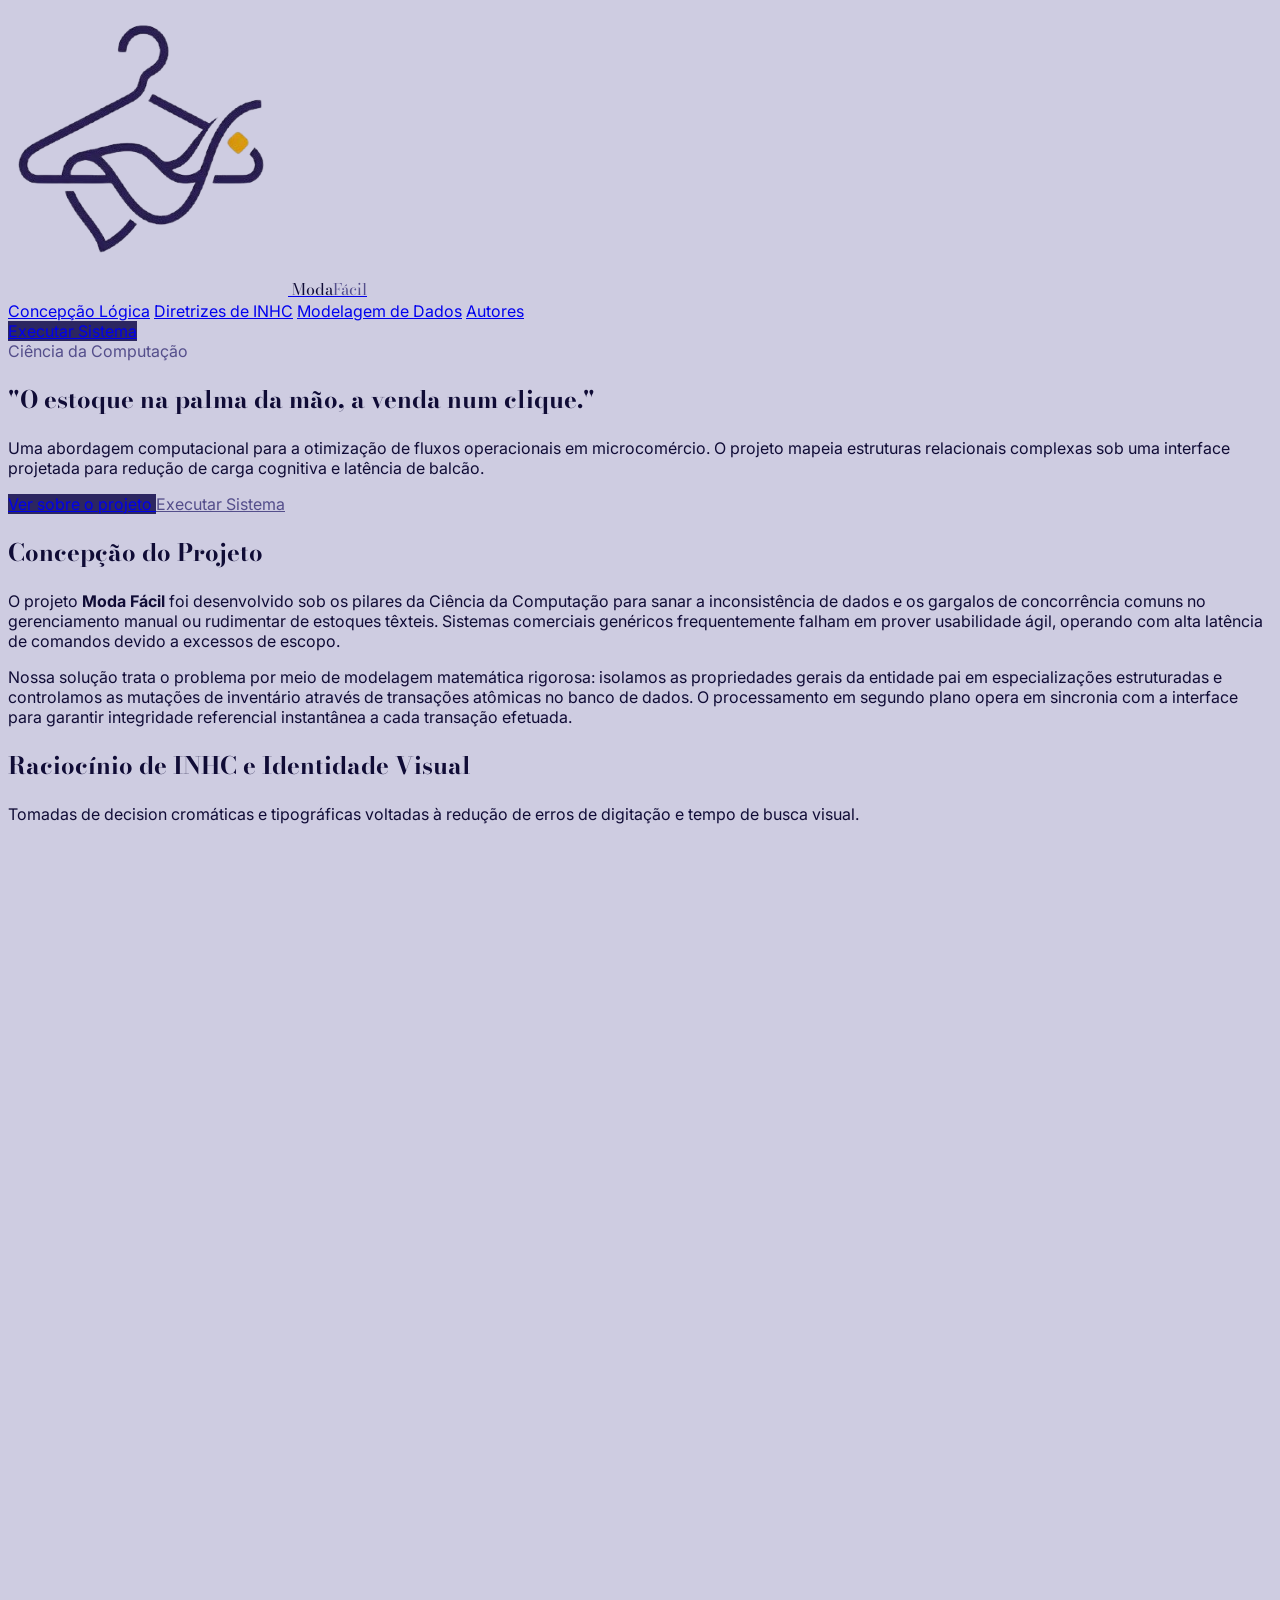
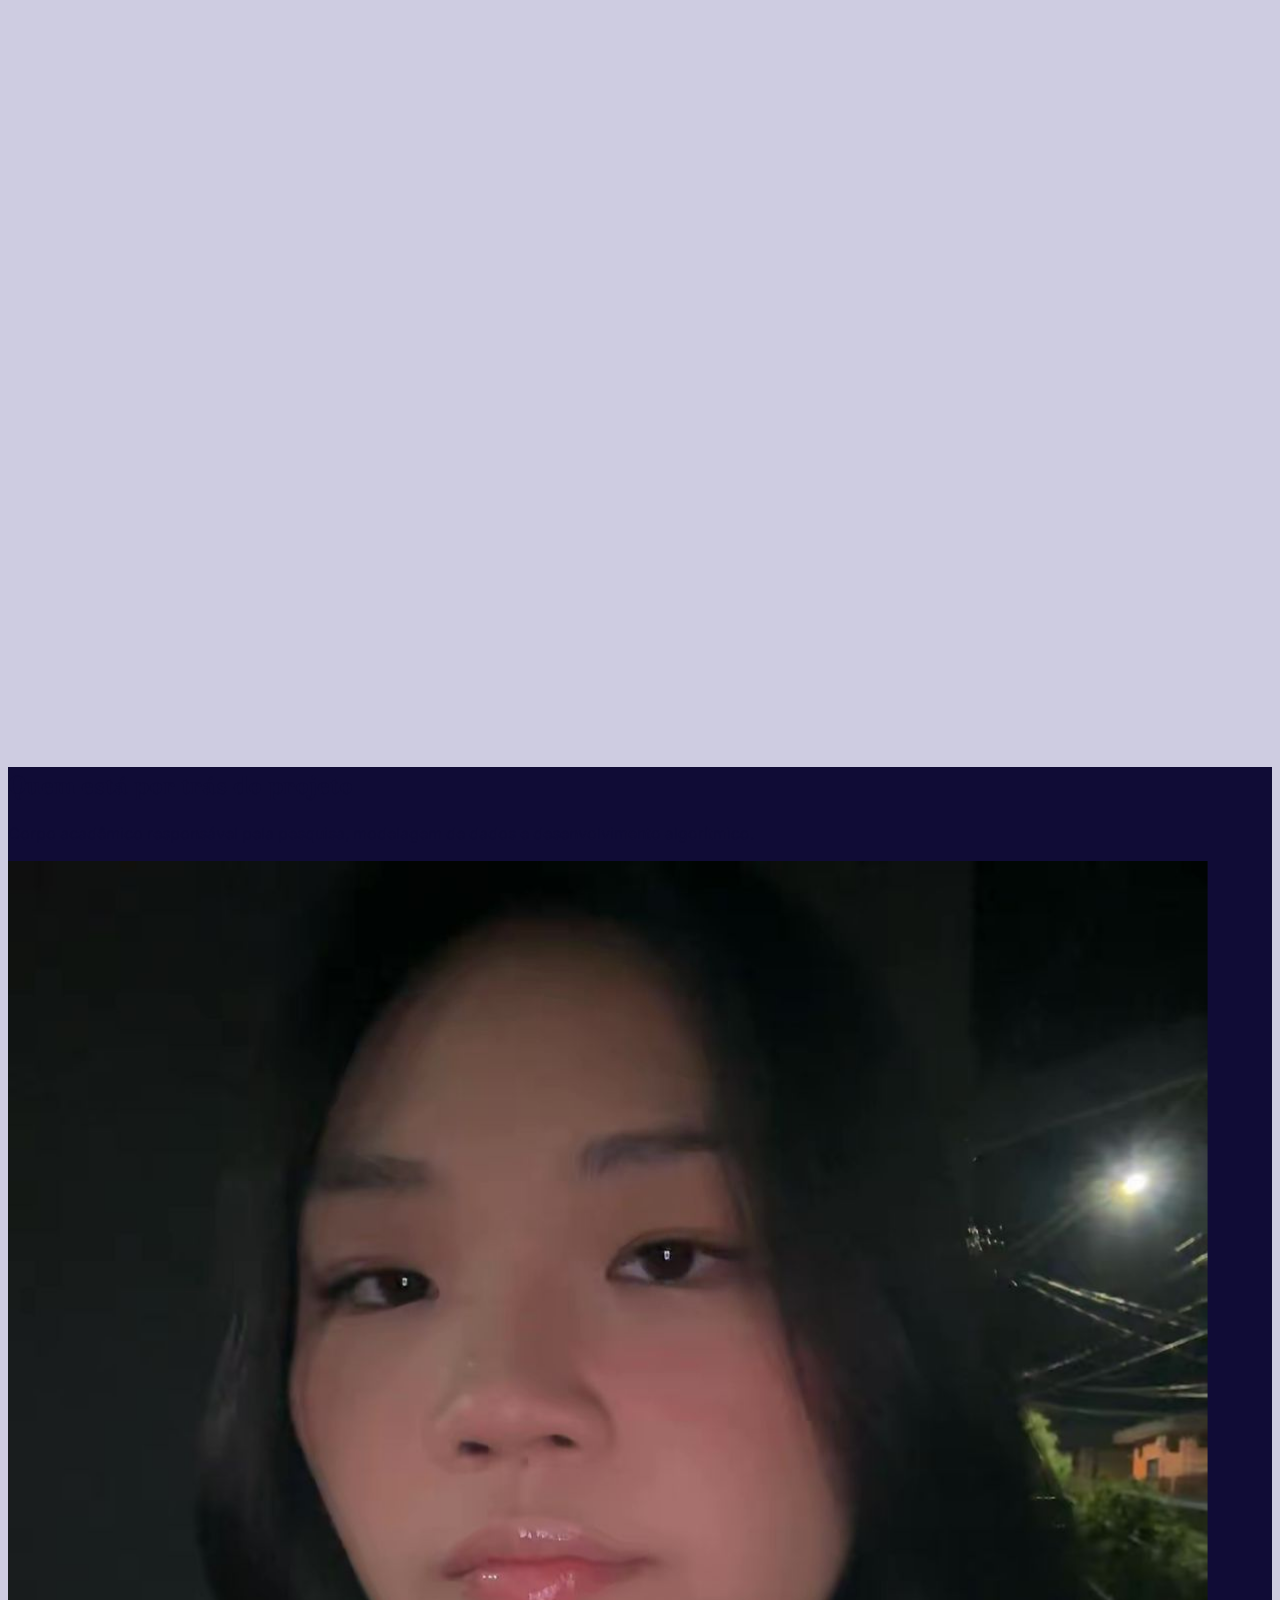
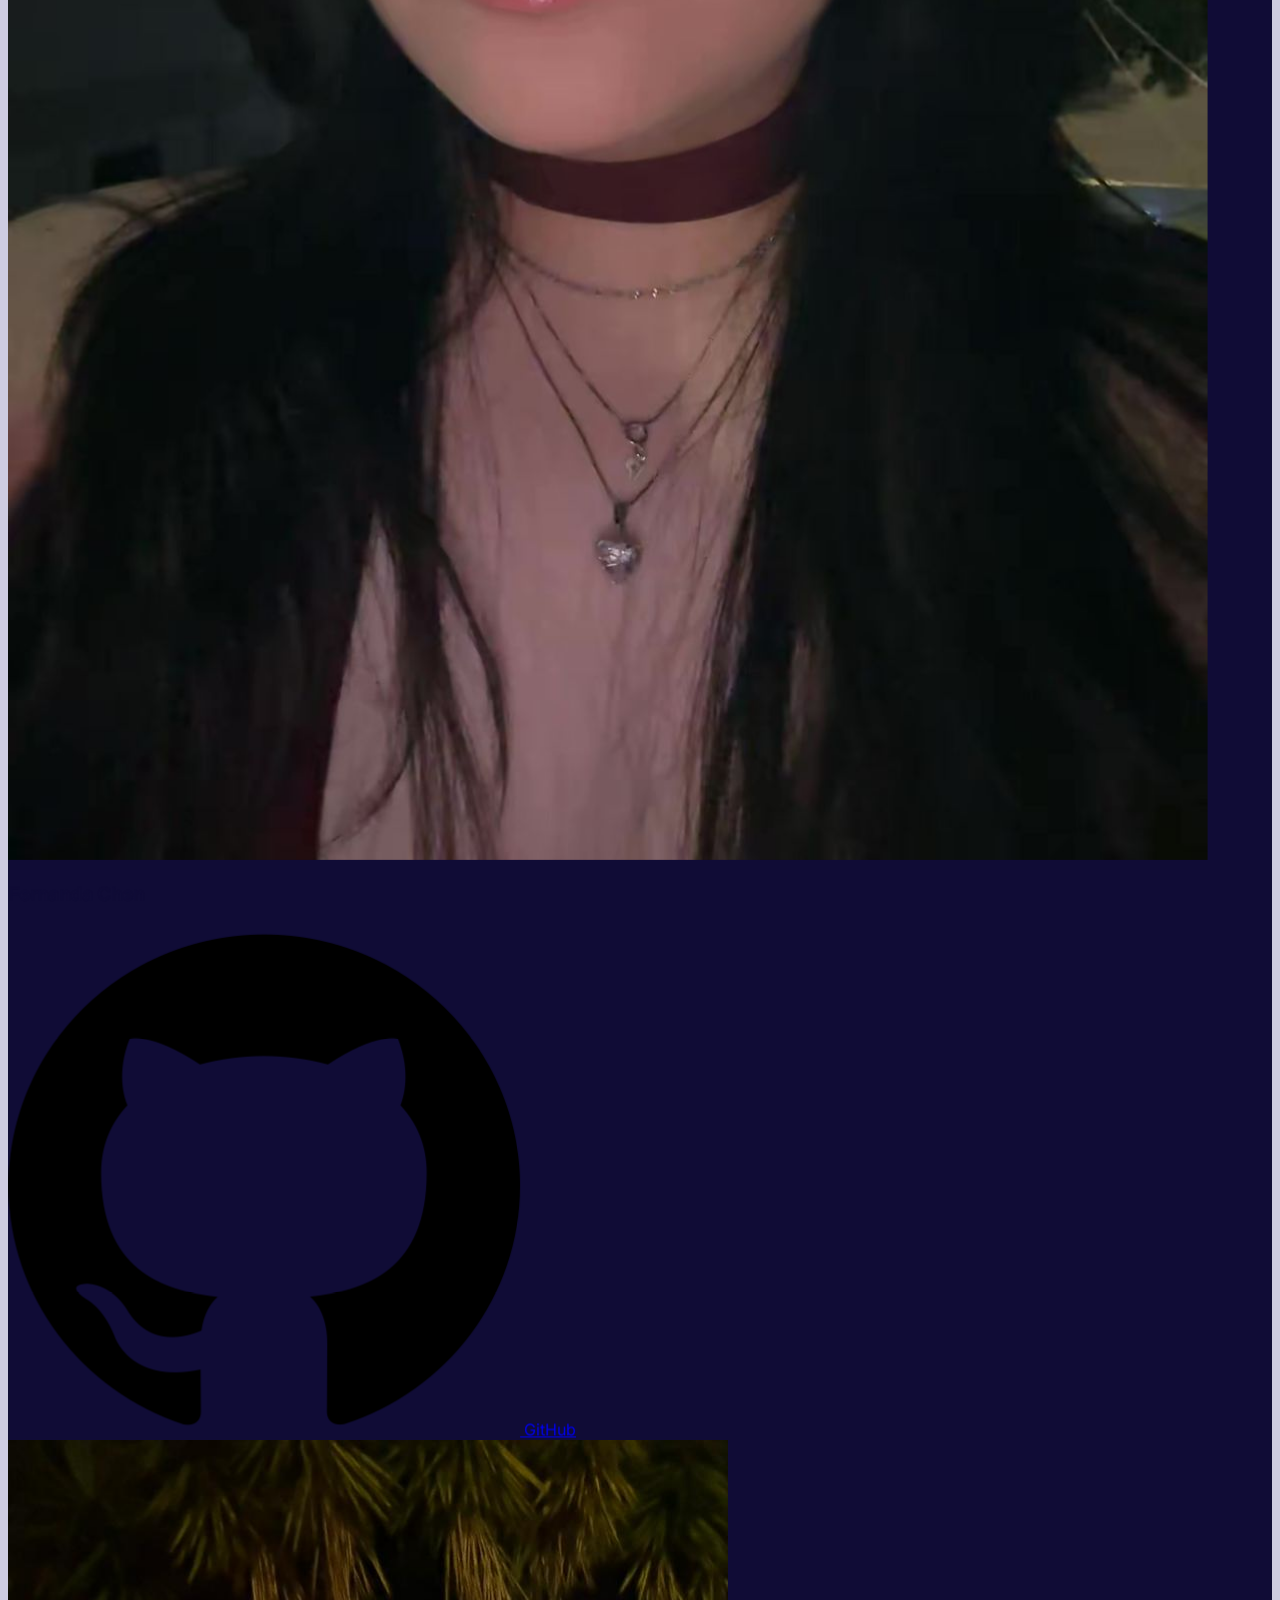
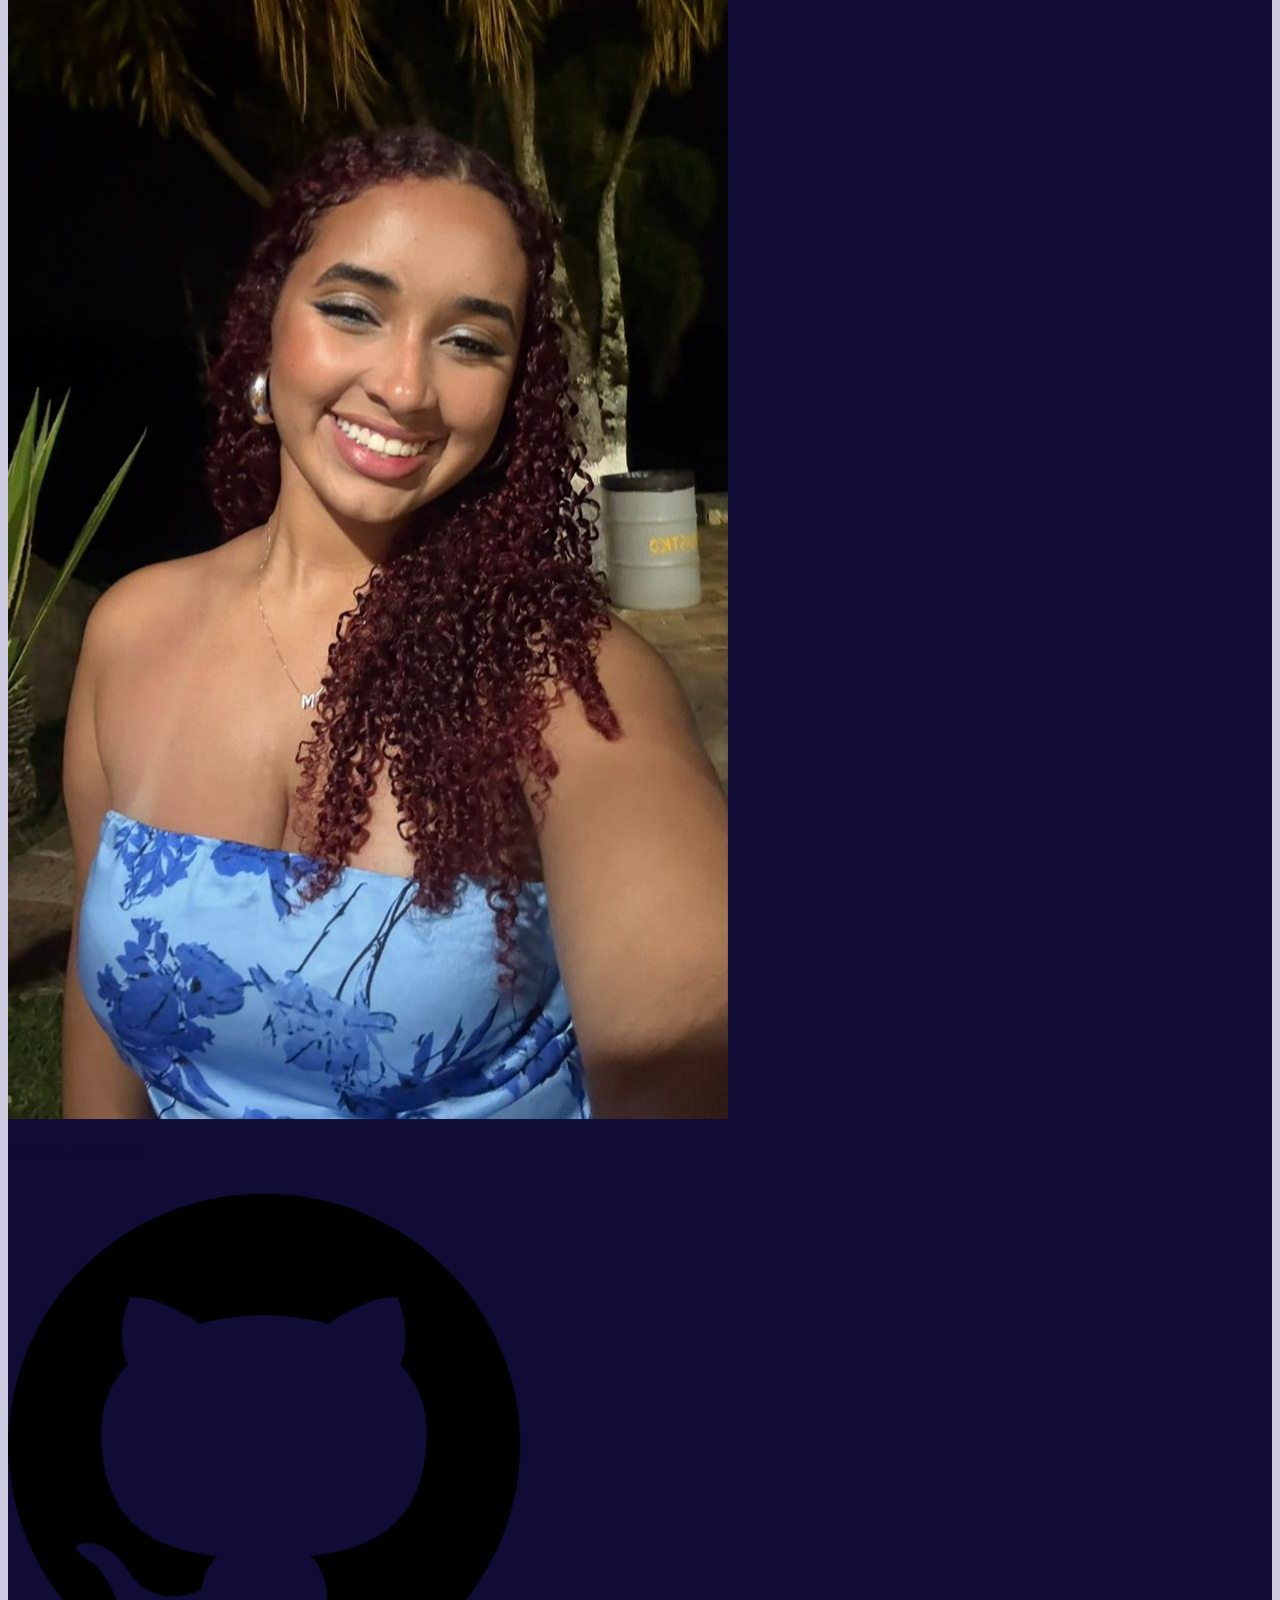
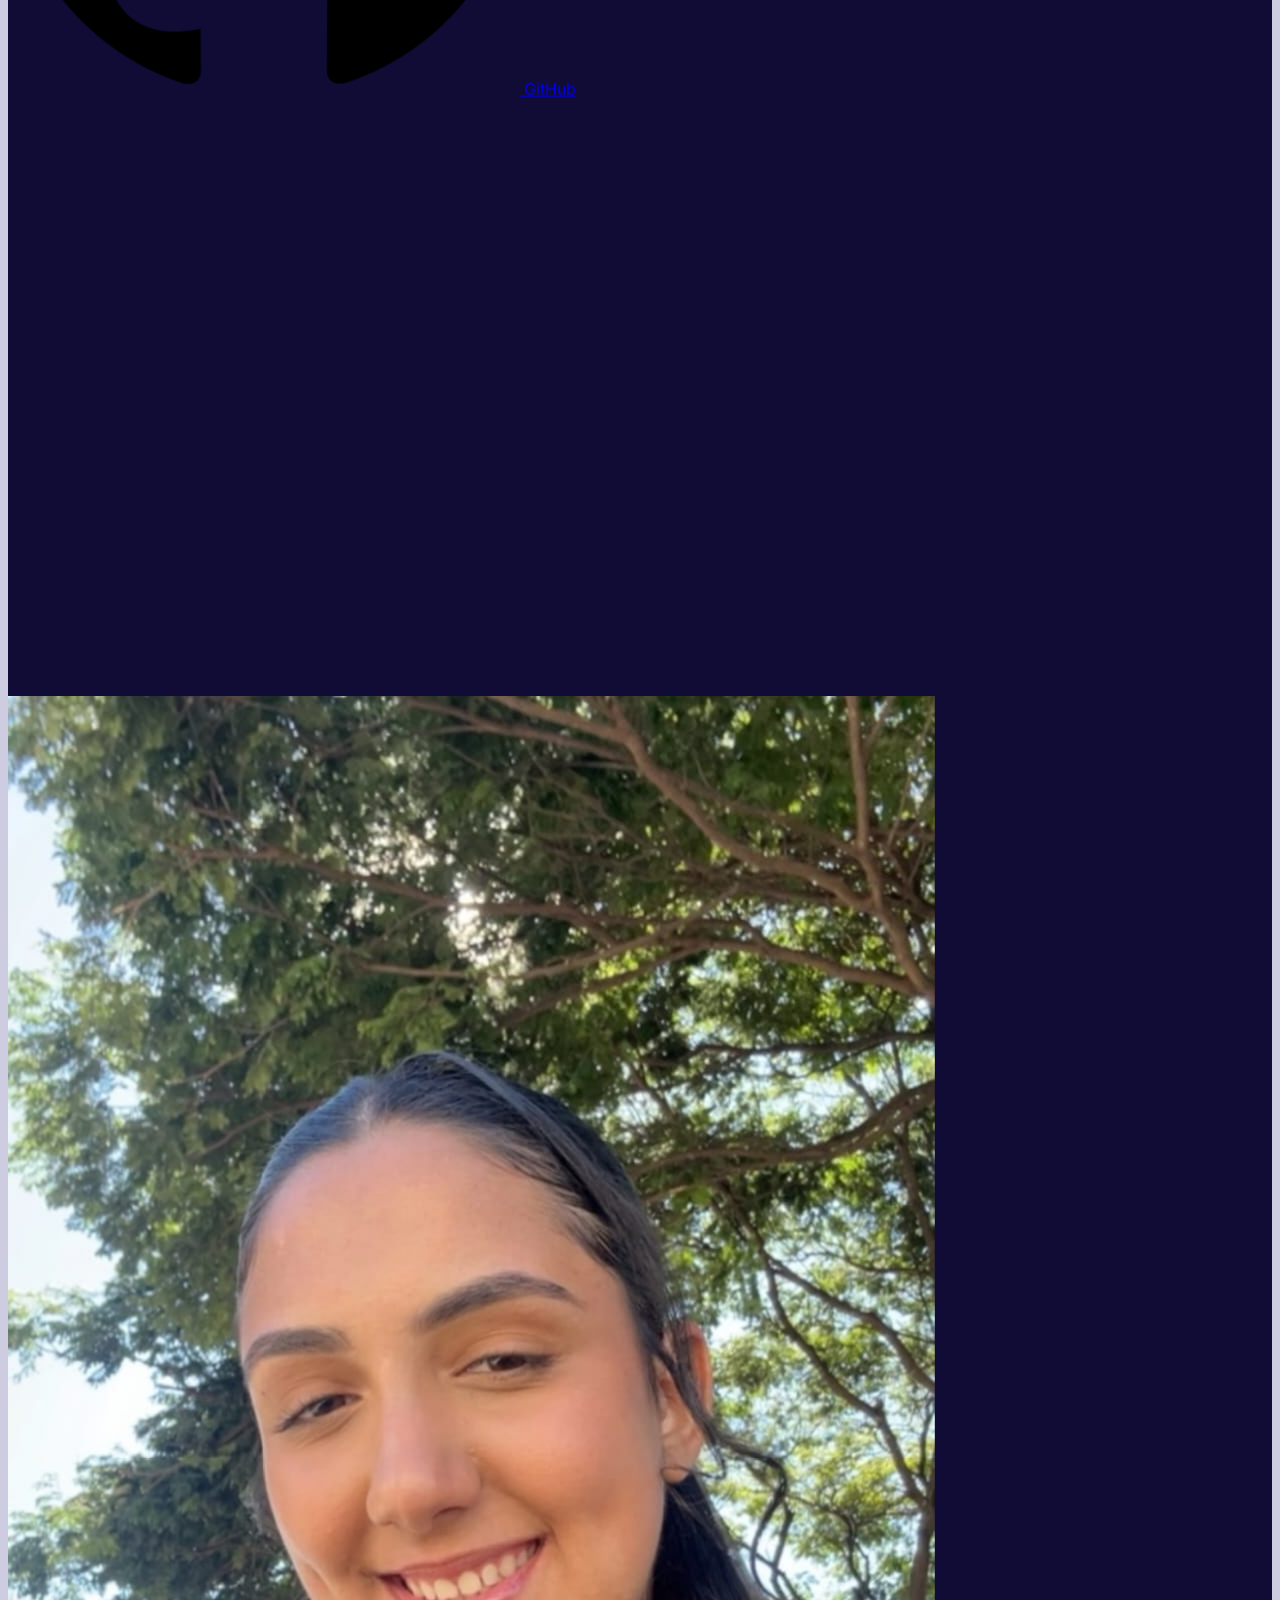
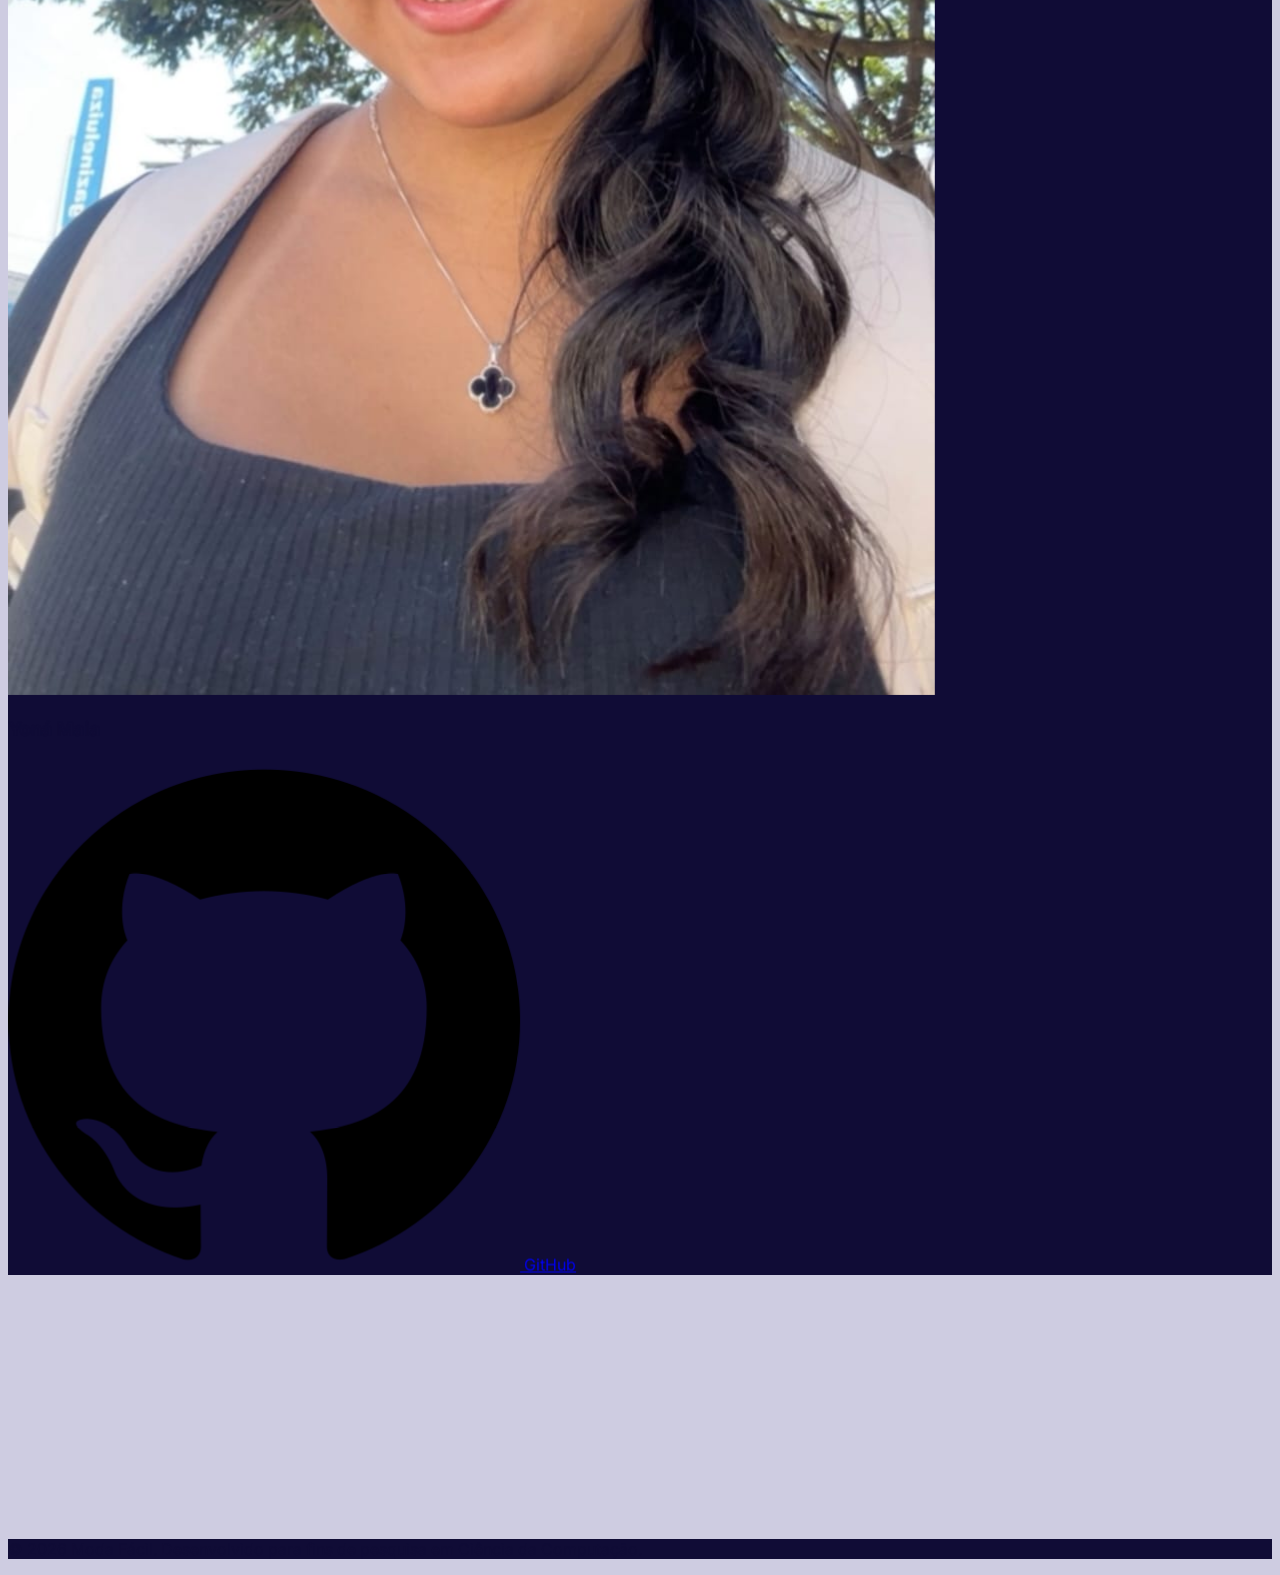
==== commit a26ff5b2: "git" ====
--- a/home.html
+++ b/home.html
@@ -176,7 +176,7 @@
                     <div>
                         <h3 class="text-base font-bold text-white">Milena Cristina</h3>
                     </div>
-                    <a href="https://github.com/" target="_blank" class="bg-[#544E8B] hover:bg-[#8984B6] text-white text-xs font-medium px-4 py-1.5 rounded transition flex items-center gap-1">
+                    <a href="https://github.com/milenacristinasol" target="_blank" class="bg-[#544E8B] hover:bg-[#8984B6] text-white text-xs font-medium px-4 py-1.5 rounded transition flex items-center gap-1">
                         <img src="img/github-logo.png" alt="GitHub" class="w-4 h-4"> GitHub
                     </a>
                 </div>
@@ -188,7 +188,7 @@
                     <div>
                         <h3 class="text-base font-bold text-white">Raquel Vitória</h3>
                     </div>
-                    <a href="https://github.com/" target="_blank" class="bg-[#544E8B] hover:bg-[#8984B6] text-white text-xs font-medium px-4 py-1.5 rounded transition flex items-center gap-1">
+                    <a href="https://github.com/raquel3chel" target="_blank" class="bg-[#544E8B] hover:bg-[#8984B6] text-white text-xs font-medium px-4 py-1.5 rounded transition flex items-center gap-1">
                         <img src="img/github-logo.png" alt="GitHub" class="w-4 h-4"> GitHub
                     </a>
                 </div>
